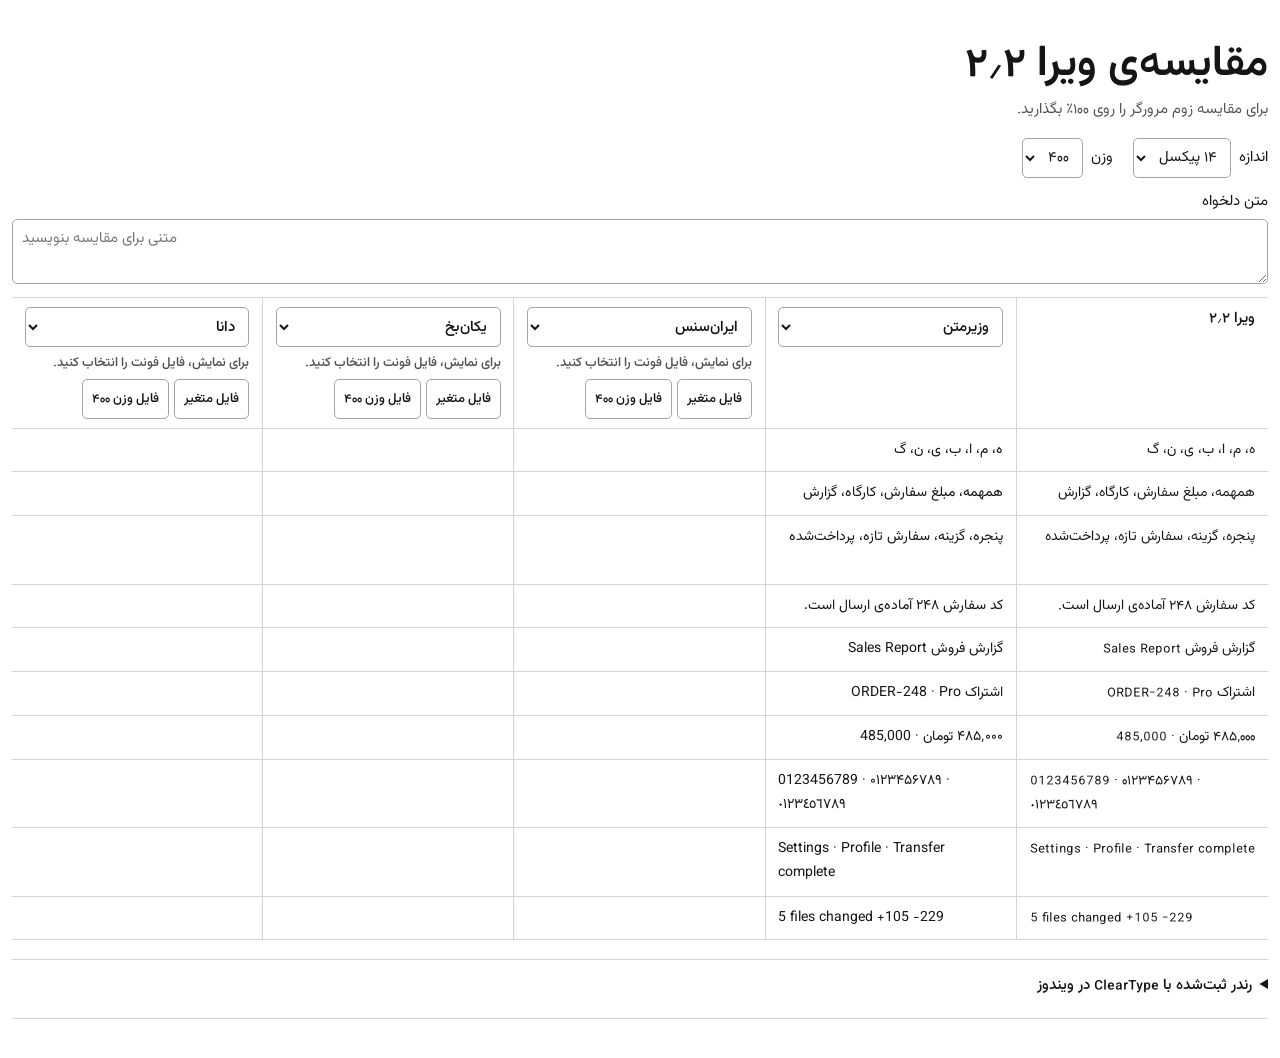
==== Preview.html @ 1c05db17 "Release Vira 2.2.0" ====
<!doctype html>
<html lang="fa" dir="rtl">
<head>
  <meta charset="utf-8">
  <meta name="viewport" content="width=device-width, initial-scale=1">
  <title>مقایسه‌ی ویرا ۲٫۲</title>
  <style>
    @font-face{font-family:ViraCurrent;src:url([data-uri]) format("woff2");font-weight:100 900;ascent-override:89.84375%;descent-override:41.796875%;line-gap-override:0%}
    @font-face{font-family:ViraFaNum;src:url([data-uri]) format("woff2");font-weight:100 900;ascent-override:89.84375%;descent-override:41.796875%;line-gap-override:0%}
    @font-face{font-family:ViraOriginal;src:url([data-uri]) format("woff2");font-weight:100 900;ascent-override:89.84375%;descent-override:41.796875%;line-gap-override:0%}
    @font-face{font-family:VazirmatnComparison;src:url([data-uri]) format("woff2");font-weight:100 900;ascent-override:89.84375%;descent-override:41.796875%;line-gap-override:0%}
    @font-face{font-family:SegoeComparison;src:local("Segoe UI"),local("SegoeUI");font-weight:400;ascent-override:89.84375%;descent-override:41.796875%;line-gap-override:0%}
    @font-face{font-family:SegoeComparison;src:local("Segoe UI Semibold"),local("SegoeUI-Semibold");font-weight:600;ascent-override:89.84375%;descent-override:41.796875%;line-gap-override:0%}
    @font-face{font-family:TahomaComparison;src:local("Tahoma");font-weight:400;ascent-override:89.84375%;descent-override:41.796875%;line-gap-override:0%}
    @font-face{font-family:TahomaComparison;src:local("Tahoma Bold"),local("Tahoma-Bold");font-weight:700;ascent-override:89.84375%;descent-override:41.796875%;line-gap-override:0%}
    @font-face{font-family:ArialComparison;src:local("Arial"),local("ArialMT");font-weight:400;ascent-override:89.84375%;descent-override:41.796875%;line-gap-override:0%}
    @font-face{font-family:ArialComparison;src:local("Arial Bold"),local("Arial-BoldMT");font-weight:700;ascent-override:89.84375%;descent-override:41.796875%;line-gap-override:0%}
    @font-face{font-family:CalibriComparison;src:local("Calibri");font-weight:400;ascent-override:89.84375%;descent-override:41.796875%;line-gap-override:0%}
    @font-face{font-family:CalibriComparison;src:local("Calibri Bold"),local("Calibri-Bold");font-weight:700;ascent-override:89.84375%;descent-override:41.796875%;line-gap-override:0%}
    :root{color-scheme:light;color:#151515;background:#fff;--rule:#d4d4d4;--muted:#525252}
    *{box-sizing:border-box}
    body{margin:0;font:400 15px/1.65 ViraCurrent,system-ui,sans-serif}
    main{--size:14px;--weight:400;--line:calc(var(--size)*1.72);width:min(100% - 24px,1260px);margin:auto;padding:clamp(20px,3vw,40px) 0}
    h1,p{margin:0}h1{font-size:clamp(28px,4vw,43px);line-height:1.25;font-weight:720}
    .intro,.notice{color:var(--muted);margin-block:6px 15px}
    .controls{display:flex;flex-wrap:wrap;gap:8px 20px;margin-block:12px}
    label{display:flex;align-items:center;gap:8px}
    select,textarea,button{font:inherit;color:inherit;border:1px solid #a5a5a5;border-radius:5px;background:#fff}
    select{min-height:40px;padding:4px 9px}
    button{min-height:40px;padding:4px 9px;cursor:pointer}
    button:hover{background:#f4f4f4}
    :focus-visible{outline:2px solid #151515;outline-offset:2px}
    .edit{display:block;margin-block:10px 13px}
    textarea{display:block;width:100%;min-height:57px;padding:7px 9px;margin-top:4px;resize:vertical}
    .comparison{overflow-x:auto}
    #proof{min-width:1000px}
    .row{display:grid;grid-template-columns:repeat(5,minmax(0,1fr));border-block-end:1px solid var(--rule)}
    .row>div{min-width:0;padding:9px clamp(5px,1vw,14px)}
    .row>div+div{border-inline-start:1px solid var(--rule)}
    .header{border-block-start:1px solid var(--rule);font-weight:620}
    .header select{width:100%}
    .header p,.header button{font-size:13px}
    .reference-status{color:var(--muted);overflow-wrap:anywhere;margin-block:5px}
    .file-actions{display:flex;flex-wrap:wrap;gap:5px}
    .current{--font:ViraCurrent}
    .sample{font:var(--sample-weight,var(--weight)) var(--size)/var(--line) var(--font),system-ui,sans-serif;font-synthesis:none;overflow-wrap:anywhere}
    .sample bdi{font:inherit}
    .custom{white-space:pre-wrap}
    .sample[data-unavailable]{visibility:hidden}
    [hidden]{display:none!important}
    details{margin-block:19px 0;border-block:1px solid var(--rule);padding-block:9px}
    summary{cursor:pointer;font-weight:620;min-height:40px;padding-block:5px}
    .capture{direction:ltr;overflow-x:auto;margin-block:7px}
    .capture img{display:block;width:1164px;height:220px}
    @media(max-width:440px){main{width:calc(100% - 14px)}.header>div{font-size:12px}}
  </style>
</head>
<body>
<main id="page">
  <h1>مقایسه‌ی ویرا ۲٫۲</h1>
  <p class="intro">برای مقایسه زوم مرورگر را روی ۱۰۰٪ بگذارید.</p>
  <section class="controls" aria-label="تنظیمات مقایسه">
    <label>اندازه <select id="size"><option value="14" selected>۱۴ پیکسل</option><option value="16">۱۶ پیکسل</option></select></label>
    <label>وزن <select id="weight"><option value="400" selected>۴۰۰</option><option value="600">۶۰۰</option></select></label>
  </section>
  <label class="edit">متن دلخواه
    <textarea id="editor" dir="auto" maxlength="600" placeholder="متنی برای مقایسه بنویسید"></textarea>
  </label>
  <p class="notice" id="scroll-note" hidden>برای دیدن همه‌ی ستون‌ها، جدول را افقی پیمایش کنید.</p>
  <div class="comparison" id="comparison" role="region" aria-label="نمونه‌های مقایسه‌ی فونت" tabindex="0">
    <div id="proof" role="table" aria-label="مقایسه‌ی پنج فونت">
      <div class="row header" role="row">
        <div role="columnheader">ویرا ۲٫۲</div>
      </div>
    </div>
  </div>
  <input id="font-file" type="file" accept=".woff2,.woff,.ttf,.otf" hidden>
  <details>
    <summary>رندر ثبت‌شده با ClearType در ویندوز</summary>
    <p class="notice">تصویر در اندازه‌ی ثبت‌شده نمایش داده می‌شود. در پنجره‌ی باریک می‌توانید تصویر را افقی پیمایش کنید.</p>
    <div class="capture"><img id="capture" width="1164" height="220" alt="رندر آزمایش در ویندوز. از چپ Segoe UI، ویرا ۲٫۰ و ویرا ۲٫۱."></div>
  </details>
</main>
<template id="reference-header">
  <div role="columnheader">
    <select></select>
    <p class="reference-status" role="status" hidden></p>
    <div class="file-actions" hidden>
      <button type="button" class="file-variable">فایل متغیر</button>
      <button type="button" class="file-weight"></button>
    </div>
  </div>
</template>
<template id="examples">
  <p>ه، م، ا، ب، ی، ن، گ</p>
  <p>همهمه، مبلغ سفارش، کارگاه، گزارش</p>
  <p>پنجره، گزینه، سفارش تازه، پرداخت‌شده</p>
  <p>کد سفارش ۲۴۸ آماده‌ی ارسال است.</p>
  <p>گزارش فروش <bdi dir="ltr" lang="en">Sales Report</bdi></p>
  <p>اشتراک <bdi dir="ltr" lang="en">Pro</bdi> · <bdi dir="ltr" lang="en">ORDER-248</bdi></p>
  <p>۴۸۵٬۰۰۰ تومان · <bdi dir="ltr" lang="en">485,000</bdi></p>
  <p dir="ltr">0123456789 · ۰۱۲۳۴۵۶۷۸۹ · ٠١٢٣٤٥٦٧٨٩</p>
  <p dir="ltr" lang="en">Settings · Profile · Transfer complete</p>
  <p dir="ltr" lang="en">5 files changed +105 -229</p>
</template>
<script>
  const captures = {
    "14-400":"iVBORw0KGgoAAAANSUhEUgAABIwAAADcCAIAAACd9a0cAAAAAXNSR0IArs4c6QAAAARnQU1BAACxjwv8YQUAAAAJcEhZcwAADsMAAA7DAcdvqGQAAD4HSURBVHhe7Z3rmas4DEBveVNQykkvaSWd7H5gsPU0JiEZMjnnxy4IWZaNpCAyM/fffwAAAAAAAHAa/lkBAAAAAAAA/B40aQAAAAAAACeCJg0AAAAAAOBE0KQBAAAAAACcCJo0AAAAAACAE0GTBgAAAAAAcCLGm7Tb5V/j53q3119FmfdyW8/v15/VAXvJMSukvvrhxbZfYCb3dGZcNjBy13sCAJ4lE2WqlOSZci64uAdR4eIMnjiwFFB5AD6XoNy8txb1U1uyWRyoRQAnZaxJa+k5mKUHYlN3vEkrmtnldU31ul3keiGTB2QzipIbXHWeAECMe/hpz0X+2h5kjmZWDigFUb5nZjN5QDYdlQfgRbh6885atJHakqw4RBUgqzmZPCCbru+w8wQAJoaatCV/amd2v14+oEmbFbNustUcXYV8gc3kAemMk6M/12vorvcEADJMEor0fI7bZdPkEaUgyPfMbCYPSKej8gC8il+sRf3UVqTFIagAWc3J5AHpdD2HvScAMDPUpK3vQHzmiZcjNblqvl2uOp2zNymREXu1XRDlwl5SzBe9xzOljlwuk6VluKqGog5l8oDejBORu4EnAJATZGRwsh7flkeG9hSwmWnKZiZ/[base64]/A7tUjpWguFoeJALQI4NWNNmq4rLQ+1fEmvNZ3tDz9KZZnKoRGNUmlj43yfpVYY4YtCWG47cnk5vKKI3Z3wngBAhzUlZdLkD0ZSP0xD/[base64]/yzDcZYA4JuZ/yXeI/4h3sMMAcA3clgJOcwQ/DI0afAm5qJxSGN1nCUA+F6Wf9VzriX3+xMF5TFD45oA8Kd5rIQEPGZoXBPeDE0avIH6Vufp778etrRXHwA+hvnJJH9vfLu4tzpTJZkHzCVl91ufZnHLUDJ3oDnIxkuq6o8UXdOtGSLY3mBZADAnSyc1gsTZKiEb/HYtyutuUIue5utqEU3a+1giSb7o0FejcC7aVvl85Nm4lqxSDGKdDsLwkKXAka7+IbyrSASLAzicWoyWYmVLUPwYsvGB/Vru14tzqBEk6PJw8mhl0A9GPUPjmsPcLh0DvkgEjzV7uV2sgWBLAQ7nA2tRnyBxniwM4xVmXPMYXlKLPMGW/iFo0t7IFEo/P3GAho3EGuI+1N9L0kBKMhfL48ScmY+lUTU8aMk4sqm/yWRwy4AtEgMbtklkI9tlgGOZI/qWhFtYrNrnvrvwaspz2rXz8V8TtD4jJGsYplrcNDSuOcJs5HKd/ptUpTcVCVvznuJ1Pj/9JSL8NtSiDcYrzLjmCNSifTxYi2jS3kjn7t+vPz+Xy4+ONPH28tAofAX52p58dSIMD1naq38I77o9+S6fCH6w9A/Qfcgpb5vMtWnEdOPX/58KkaDily/Gn1S8pkp5f1kwrnkMrkgsX0E8NukaCCt1KUfVvMW79DlPs2stwvch43BK/m4tEowXBq85XmHGNY+BWrTyRC2iSXsnNQYK7e6WWJ46NXH/1E+YmGvvY6lzW+VOZqPUnZfcG2hw66yGBy3t1e8zGbnc1v+lHFUktnA172le4fkhOw+/y/[base64]/W3SUqOJCoSqbIkUtIyVwOEuhs9CYbaozksJiV7P9d40RtWnHDvGALlVWe59My+w2/iYsvJhYZTNmElPvAnzWv31CRvPbehWtSrqF6OPEw+Mhe85Ult/UMk8mo7jsaYafzcoWZF/O0TvxFzRq2iyHiw/kXcbpISr/MHJgxzBZ2+ypBXlbKaU+5wuJBVYD7u5C7Lu+7U7SNeoCzsba8Pzk0QREYuNJyyuevUoo5mhVrUdlnedaf+hlpEk/ZOgiiZiO69y99k7CR+zTdpYkJxGKa+PdFhXtmMyyi3w3VrSx1HFjZndoSFQ9pWJuVJlofhJobeCqmshl7dn7bt6603dGU5C+atdmUNipWl5z/Xu3EfPoc4MpOwXw/[base64]/fRq5mZBqUY5OsBmd3tbwaEp/fZvH6l2XkZZEsG5oLYspo86Xfyy8JK0MyIcu2qV/[base64]/oJps+FOl0Hx3bAbLUpJm2IuNmLX7b1Qi8yUlyv1og8r+CZcYj1MlCpBnEuiIbHweJ6aJlxX32I45GleY/VBqjP9nQAIoRY9QriuvsVwyNO8xuqDvLMW0aS9kyjM3E1W3dj8sFsOVq3ut1+7UM/1zo9JsiJeCkgl/XWLWprqAlbs2o0LcpRQjUwZS6oVGNCfkG2G9V4bKf8SiLOjar7YrIzp31hYDhOLM7qtMXaFDXs6DWra1qzZaHOhWmgG7HsgS19ZLDCaFL4DX1SewL/38RLJFNlu9lB4PM9O48d7iaK/FQ8z8lw7onMQZZW8+IH9UIsexI/3EkV/Kx7mjXVmhPfVIpq0T+O4Hk3ja9h2UnQi1Lc9r6TjyBDe2wGL2/vzCN6VX6Y6dDrP4Mvwb0LieFxfPKirofB4jppmtdOI69H9Vt7TxFefZeB5S77sej1LCLxmtQCjUIs81KKXQJMGBfcI/lyb4nu+V9JxZAzn7rbFgf15iO2ZVzZeaB1F25tx1wBexmbmhb9tGgqP5+hpNnPuVW/tFtSTyHTy0tmGuF1/3QWAGWqRhFr0CmjSYEE/8g80AK6ta3QuvYAjZtOvacZe2mzsz6Oco/oI1t04Yp8B4NMQXxtcrvrfhwIAeBvfV4to0qAhv8LP24Sq5VXqpbc8y3cceQD1nX7qf9NKVQ7A/HzBIet7htWfX3cEAAAA4CugSQMAAAAAADgRNGkAAAAAAAAngiYNAAAAAADgRNCkAQAAAAAAnAiaNAAAAAAAgBNBkwYAAAAAAHAiaNIAAAAAAABOBE0aAAAAAADAiaBJAwAAAAAAOBE0aQAAAI379eff5RYeAAC8DV+CqEVfBU0a/Day5GTHAADvwj8PUY3ewO3y7x+7DCDwJYha9AbOU4to0uC3yRozShEAPEtYR+7XqxVJ/PNQaOUxJlP/fq53KzcMqjlul0dGjXC7vsZuY+O2AHw0YRXZCHpfgkIrjzFYZAbVHJ9ci04DTRq8mNtlI02zxuzAUjTb2nBjYlDtLWzu2yGcacUAxzK/DZ1QIT4/cQRygX8eOrIavYq2sBFPF+1sCwx1K8eMA4CEWtSBWtSBJg0Ox7w+mVOqk36y5GTHZ+cVb4y29g0AUubP/VI/xPuOVTr9/+d6nT/tgyLjn4e61WhK1SRT6wOFHHy/W91n1Nql4sP9+qMuh4Mm4XQ+oryansdc5+epZLVPU+6Ltt3d+j2sawZ4K9QiecUNohZ1oUmDI1nTqsV2TbQ0JmXcZ8cBO6L8pfgld5jr8pDb2/sGABnytUn78L9ff6p0eVwKH2r881BYje4zUmC0apEyF26XI9WsRH0JHw+qluWOJMrCi2Un5zKmHRjFvs6yS7HnwRCFvmhGB6e5JYDXQC2qJ9EgalEfmjQ4irmtmMJQxOqadkvLEUaljN7seAdx0+SS6yk1ddUsuV1ww0qF0aUoVh7Zt1H8F5ud02187e6Y220d4BD0p/kaheKwhWYQpDXI/UGk1ahPFsv1atg9gLSzx9T0zPqJr/mQ2G6H8tkrUW722rTOAetthlMygsCw2lOLudivP25ygNdDLXJyapGbPIUmDY5BBHQLvyacX6jEES5TITsepub5ZsI8o1YIl7ycBcNqqdHvpCLloX3zTMP8N29+TZ3TJs0mNLelby62DvB6pqxZXnFMP0okUku9E5kFNthrkPuDQEkyzVos62ycvVE+yPkfULN51RY2/xTQfNkNWo+XWjRdr3ZSZbGV8qp1QPnkfzpqRs9h17icW8NOqbL6tdozinbcaB0FOBZqkR9ELXI3LIYmDY5BVAmRIWsorl/yBwktR6bHHcwQmRViKp21D6k5Z+Il22Hr8UMvjDb2TcvyL+qkoH9aiFa7Yq71zYXWAd7M8oFcP94v9ZM+/sStQe4PAiVJe4YohsUzRfkNinJ8ExceU7MTK6pebnu9LLamq/xzuchTP7/OdbkPkuWdU2Nd489PMR/cjYnE3lIk5bnUNKeB1wDvhVpUBlGLrN0EmjQ4ClV8agSucVkEroMw9SU7bngLLSHnudYh00nVnH2TVx5Qc47HS7bDhHOzVC0gUx7ZN+fSOl5fUGsKT/0mz6YC8YTyMjK3bR3gDxBGt8vKc7K6Ga7hMcKVH2gfABLCPAsz8nxQi/rQpMHxqN5l7jTai5B+7mTHDd+uiNcT6tXI+geTCvKF1aDa8oeXCt5vhVhyx7qnr7y1b1YoGkFpRb2rs6fWxorYVs3lpi49Zh3g45nSTAe4l5yVxdPOzzXvJnizU/djKVbtzwiUnxEIatgm2Rgj758C/Cl85fGSs/LmWvRp0KTBZ+HfkRyZ26+jtpxx7/kIrur4vQGA16HfhnzWW4nV92OK0UzwYmexXr5/n95BlQ2aJy/voHbu2DwyGGPk/VOAvwa1SPF3ahFNGnwWrsf5lFek6qcyjypGujBbq9NV8XdHzOkwbssFxlj/FOBvcmBKv5X79foCtz+lJAP8PahFkj9Qi2jS4MNYWo3w7NTIXukjqygAAAAAvAeaNPg85DfZH9Khzazfe32SzwAAAADwdmjSAAAAAAAATgRNGgAAAAAAwImgSQMAAAAAADgRNGkAAAAAAAAngiYNAAAAAADgRNCkAQAAAAAAnAiaNAAAAAAAgBNBkwbwZdwu/ENtAPDbTP/gJbUIAH6b89YimjSA72H+57TPWYoA4DuYy9C/f/8ut//+u9+pRgDwO5y/FtGkAXwHczWaShHfpMHn8/ybz9vVDp9SZMqQd3G7PLmEjZcuwXru1+sbFxhRFz3dweXpCOCDeb4WeYLcfSnH1KLc43evZ4iPqEU0afBefidXXz7ryyd4jvVTpLw2OrGjAIPcLk/FcdTfvDuL24NRSdDr/oe97i749cwPI50Rb2B5Htq9UoA/yh+pRV38eqhFY9CkQcIUvy/IIJ+r7+C5WQe2wk4wnZ8m8cuD3FyQTuMTwCY2qypbzxH368/P5XbLhmeo+e7XS2j7SeSjiXh7fb/d5je6t3F/50e7yzV4wFtJ9+8o5Ov36Emz0i6+rwyd4CEQ/gxpLm3UoiXy0+sZv1iLHoBa1OeZWkSTBo+zNC+70vvluRoiZ33E603evaxpvh3uP1Mj9rDTLYCJ+WMzis8H46k8MtxKqxaNXt6gWtMyi++3y/zLCoFXO4hW1n7z4dga5HFVaVn3c2uaKQvbYUz+vsfww1G0fYrVjY4KwA7SkHuwFm3yq7Wo8U21SHL+WkST9hVMTythGN4ucUiVjD2gLDkTNlfnyA592INboJnXzjrOYsitw/D4BMPsq6LS4eE6VHCbCfBK5shOvvYaiPo11AdUJ8pn6c/1vjwliPLjs7j7dmOrKPRXFixu22CO993Kal5vJ/jyIitjulxNiQnM7913rTQbOdvbN9+dckeDGhc4ZFUAJL2QGwgfatGE993KqEV2v3No0r6CJXJ8eEXZ9FqCGQPRXtIFLhwwRSFLLTPB4k+o+gBrCX/CXv04sBc8W5sJcCD14zN+LNAZJ/KsHZYP+m6Oy3Ez7dKSXNMkkQkps9kf6c9aRRivTAyy9sJHCeuvnrWZqEdNpDTF45B6MhJOKGPWjzrKzC9WYEfJ9bm1Jvd7fPvsxkxXdOGyT4Dx/QJYiENOXhZCWVOoRbZ8lCNqkZAM3K8ImrQvYAmHKOnGQsXHdIIsP/UraN0ahBOGrjW25u8tsGBn3bKo6ZWyBVuC5pNMWbGlNNdtb80M27JSmGxtqY1tZnRrJx5yC76Y/oenLQ6mwpTDcjT9149eyC6usVyu2TIxYxyU1yP99pc8spW1UW69gcFAJHckMlaP9NjmvHrnLJwITFTar8XIxw1dJuwodW6fmqx7haHti+7k8nzbvT/2HECShZxUaAFELTI7EhmjFi3YCex5Dk3a3ydJkwUTZi0ChbaOdx/glXCGIl6rT6yipNNJnl+eeIH5ybbFCTEk3op0gnZsph3YXEuqaIYFVtw2zgSKinwzw2HTBdmsbbsFINER7mqD/rwrZ3NIlcibxNVCuWot+CCVMic0w+s7knrWBkRZIfSzlen6YOc3BgOXpBvBLsis0zs6K18ubg2rx7Pv8yWft7PeKqubV/5WwCIuUjHOPTVpo04wvn1yS9YImVfmJrDrtxMCVLKQW1gjrcjL2RxPQRba2FtZU8emfSg0w0VyuPSJYnswmZqGnT+oAW5FzY1gF+bLixW9oyWLqUUD0KT9eUR8hX2/7rm2+4gwUxeSa0sezTYSFeWFDWCfpvKb7WyBciY7a2DRsbkV6QQtj/[base64]/enjcIGyQ9BXAou+gW1OZFuRT1ASdH61o9exYXEZLD1RmV01ha311O9qdKeCtml0M7Wt1a+f6S/oKeGWWwCfyTHxHKRgTjhl30I45Nc5zKv+4gG+gmPyaVcyhVP2LYRDfp3DvOov/iBo0r6A9pi/Bqbq/y83eTp/Az1T/m2P5dA+1rcBCm0rej8h8kOq6hlUY+KuLteb0C9wFUc6ocUg3YR7yVb0JggZ2lyzOHMhsDWzPWAhvCNDm5kY2u0WwEeyvqgor1h2/8tHhSld9gzz+l6icK9T3k6pi/q111FehYuP3j4K2v3qqgF8DNSixznKq43FhzxQi2jS4IRM0T8awjn+y7EOYZO24cOuCX6BY7axcKQtgI9i/XeKaraXv+Rl/6ryBuvbjL1p5N+PxFXHeflLzP7WB8fDvMq3b36d5sWCh+4XwPk4Jp/yZOpDLZrJt2+7Fu2GJg1OSOuYlpcVD7UI212WwM0w0IHtmuBVLDsUvR3yjefjeFsb75GeuXMAp0L/BHJ9IZoGf4j6O2YPsFlunJen4Civntq+R+4XwAlx+fRIbD+VTNSip7Zv7/2iSYPTccxz/V4ruufY6EAm9k7wbo7070hbAAAAALABTRqchvmb4uBL5OhLopxqZaPHCqhDu6OfmOAtZNv4CE/a2nfnAAAAAKBAkwYAAAAAAHAiaNIAAAAAAABOBE0aAAAAAADAiaBJAwAAAAAAOBE0aQAAAAAAACeCJg0AAAAAAOBE0KQBAAAAAACcCJo0gKMo/6rY/A+D3e+n/DfUAOBLqOWIf4oeAH4RatHj0KQBHMTtNrdn158T/0vXAPAF3C5LCaoHMMPrM4C3Qi1KGKtFNGkA8DpuF8oynJaRF7vTW+Ci8/BDxsMD+2x6v6nweuaXVvniAw/v1+srXObtGZyaIBUc1KJnmEtA7sP7PNxVi2jS4NUMhf79+rNE7JM15MnhXUZshzrly/7GrLFoLtfUoFaKjyd08CWUSvSqdQA8z0hx+mMPRrq4LBpV2EqVq0iPruB2sS4IvIezB50RO1mehw61CXA8PhU81KLnalEX7+EpahFNGrwaH/oBf7tJm6R+CybVnx8vf7y7mQYGsyusg69pCOfqtuUKwPNMpeNyu41UGc9IcTrNg9H9etFGNr2PFaQ3tfDOwmwXH61I87jLtfNlWuzhc0ibj3oOsJs52H6u18e6iJFUoBY9nNEfW4to0mCLpS48nNtDof/Hm7RwD0LhsheXy7ofRxM7eCQHv34C6FA+e2+lVdsd11kOSt71YGR+Q8G957jfLvOL2ObvpvexQnlYqBSFVejVF/9/IlNP4zxcXp8/NdVkVOzcgw9HAO/EpUIAtej7ahFNGrwaF/oR727SSvpJTf9ll/tafcR2ouOttxqgC9SyX21DRmnNdDBVI3HwSdr6XD0HOJwno7gmyUhx2vVgZD6TFzYGikKwOlMcC8bJVyDe+2qpiL3CqlXe98uLy8NPo808Z3diaweRBS2rVW+7/PXrnNu4+eEo1wd4FBdr+6AWUYu60KTBq4nSwfHGJi1OkeXVkBmrrW3bTnXCRA+FpQqlhkZJd93YXSppqLoDV9/8XgIcRRrdE+aiCPh2uL5U6BpaSB+MxOB22JJaXPbJfL/dbsvb6knPXq2i4PNfzaUuuuc9q9D0fHKGwokNY5PGjBRIVbXrdVV+k+TeycONWxgTrCbYSoBnydPCX+wGctfQArWoa2zS+HO1iCYNdpMnSEPE5Yi6yIMgoh0dk9FwlUJBGarD/DUlcbanq6bHcTqF0ONQWJ3tJ35MUnAkysHlJFWW9JX81akORVsB8Cw+UQXmYvapOh/5sJ3jVol2Pxh5oa8K3UyVouByHauvyWeJ5UowWFwdEGZLSzQqchOjbUiW0Gre/Sp+W7d7CxPcbdwcAfAAUwSnYWUudgN5I42MgFq0oVH59FpEkwYxnRbB5EGY4iIGg7TxpE1aaNNlUxsRBL/5wmoabL48ilJ3JUzKGfl9eKYjdP0mREKx751boAg9lLbTDWrH2u2BTXdEXwsmmwHwLNPnnvvkE9m9xt1yPivOY+YLNTB9UHtJ+4iVib66MJ+XWSYlObxTVoRAG7WX/dV52pad66FcaDXgF1N1nTgUGtfdOibCge0VTbg3qvKI0bPy5aLe78iVBbcwpNwbV+S9nwDPQi1aj5dDudBqwC+m6jpxKDSuu3VMhAM/vBbRpEFIGOwL5ppOYhf4Vn29rEXPNGlqSJAvgUjkrdHoeGYMSU2V524y73EqtGXIjQnY3qJsgyalcqJbrG2LAZG3kQzgIcoHZIun5QPTMofr+sFYBqxnP9e7+cT0Qe0TWH50lzmX35dYvntf7K2HUYlwRm2eV/REVaLWKh0uTwqzP5PBZqoOCxIwFEfCeVrp+SwwWtFAuSaxTbLyyIpUtzSmewsFelIXIOa+AjwKtcjo1LHUImGp6rkA2VGLaNJAMEXSEj2yGhimSy3GRKq0CzJXgrzxIvXT0zKAtc02kc3W1ZwrQc5iIGwGvK4waL/DlxdWB4L5jUZPaEaHPY4TtruWbZG5HWKKUjvm39wV0pFNt6gNWdgYAnA6fMx6ySCdgT71JzoDTky4lv5SwiEAIPFJ5CWDdAbGydgZcGLCtfSXEg45EzRpIGiP+xPypYpi/ks/4nT6Rnhm+TM95XA1EyWBazTM11KC6a/RL4flH7koh9noKCH1spYZtFadcxaX1iWYyrweaafSeTd/sgle6Aa7fQoGKW+TLVJ20vvaGNl0Z8qERRHZEQDnxryecsVjlP5AX4I2BpwY77iXKMwWA0AEtWgv3nEvUZy/FtGkwW9gEufZRAl6GYNqu7aUT03YpHWK0Mz2BgFAwbxr2Eoux1ps+imnS9LAgBPj1xJv2vrPK8VXAUBDLdqLX0u8aR9Ti2jS4JcwX8LYy3sY6FL+ECNftxm+a4MAfhX118C+is1SdLtQiADeBrUo5VNqEU0afDyua/nj6O8dB76F/LYNAgAAAPhwaNLgU2lfa2/0KH8P9Y1+uvov3iAAAACAj4YmDQAAAAAA4ETQpAEAAAAAAJwImjQAAAAAAIATQZMGAAAAAABwImjSAAAAAAAATgRNGgAAAAAAwImgSQMAAAAAADgRNGkAAAAAAAAngiYNAAAAAADgRNCkAcBf5X79+Xe5WenXcruwGwC/AsmnYDsARhhv0qbHnZWf691eXrlffzpXN7hd6hT9WX4FuQP/9hSYJ8qR2JHQxHRdXWgDHti+UWvqPoXztL3Sl/fKARw7ysSzTZqeKknCg9jpqy5HYyOfqERmL7yZ2R95M5SDXr/PuDV9i/w82cC9cgDPjlr0VPK5qV4bm9Qiwbg1ahEcz2CTNgVfi9L79ZrGy7NNWh08x+cL43KfozZP7XmXh8vR/XqR2+HmKzncbEulnWV2j7XNrRP3UfV9e+UADh0hYV409meBRlYke3Y0u3w1yoNp83AlMknvN2K+Dz+yLkgdr99nj7WNNWUD9x4DOHbVoo1A3cSFfWeuZ6EWVfZY21hTNnDvMXwVY03ajpTdfIDv4SL+cVOb7HE0rL6hMGQjdQfxVibJRUqVyp4FToxbu19/uuuxA9ezvXIATx4g8j3moqGVp7OFlhpilDera5CwFpiaUuTHSY2ySamif7kJL4aS1m1CEyiz66XF9M/GbrixjftduGVrS5ldSx9/wthlzbpicFbapuySA3hcGlaCWqSDKcg+apGc041tUIvgixhr0ua0DcIvqCkysETmictWJMibND+uTNQ8iOtfE8/6t/nKz/XqS2gHV4WaeHFQGV8li/15NumGmdiPDXEFoGyPTl2xZU6/[base64]/OpVIudHXHB6VSjJnPrk0/[base64]/4AXFk3gu1zKcCVJzWeW1s70g9HGEiLkLlSBwe28z/GMJ60F7mcPOnvlAFuI5IhqkQgmF+c6YVvcS6hFGrkLVWDYUz0MT1oL3M9qy145fBc7m7SJOXhbDlaqaA4s/dpnokV40zaobqGqxKbss/ySFK5irLEd6GvFVerLY5Bvq3jRdemkbKwujC3E4F/WKB9l6ppezrsdre5xa5nYVJPNZiyTA3hswEXPQE0otW1aTsjr1vKEHCMSIjKlxwsNpSyU7Hz2vIvxIDerFMUebS/BE45pqMztl8QBxqzZ5blZzB18+BjAYtOlxktYi0KhgFqk2HAhHNMYqx6jjFmzy3OzmDv48DF8FQ80aXP2/Fzvy/+KrGbcGsEbj9ruu6FVKi0akxorXca61N7XpMWopUZCbcz4UE/jKWNpIcrMyZxjtj/WVmmetRaItagtb68cIGJ+11FLQ32FUfOxhHSRqthqA2eVetRUXeTpBGxnmSmRO21cs6zkLnWibM8xLqRmzb5s7oZyqVFGuyphVKT/8wQrOxa2MGpNXVh8kvdSOS583isHcOypReplZJZ9RVXGb4VatFJGS5ziaPUYY9QatQiOZ6xJE38KvgXdRkclY3Ol/RJbnIGuDLV0taZK/MYO6OxfdOzDf+xBhp7NnQdJrFwTvkULcbLCiIuu8qt6sDXaMmRN/AsMWly9FfdR3dK9coCE5eNQB3j5TFteINXSoXSqipCFtuolqavMWVPlYjHmbFlla6wgasUQxapfoTUx23V/GMh7FY39RP7KOuATCOuHr0U2+Vz2TYS26iVq0efxV9YBv8VYk7aWjsKaR0tWzplZ/3a7bDnUqOmyGBHGrX1Cb22CM1UmKn8UccKWLyf2vVCnHoaEm1BIjc/[base64]/+/Lvc/DEAwDu5XVr5kccAAI8z2qTdLv9+rvf58H79KYf1QF5dCJ+Y+mr9q1XQ0PYHhk/cLsKCHfGLtKVFPt0uRiqWIZcoN8gtfWIaJy+o7dBzCFvLCL138oq8pq1kcoAH0bUobtJcNXCCWNoEnUu2EImM6o5qIkWYqAcR1sAeamVq5OJ2XoiUfiZfmKdRpvSuRDWqqZvtl9cy/6Xc3hCAxyihWcIsa9J8w+YlobBKOpdsxOtP5M6oJlLY60dCLQqGUItgi89p0mwq2fON4SvuUctpHEfboC2EV1MZkD4tGa0M3a8XuQaxoFi+UmzpcuGU1gtbW2OeleWxuKXpugAewwTeGlQq3V01cIJY2gSdS6awyMjujEpEgcKBhDWwg/TGlMrJjK0X6lzfl1C+MNeLH20qeILsyhvmiTjyP40TgCf4/SYtr0W9UVJELaIWwZn5lCZtTiV91Qi7wxtvrkpj1lXy2yT+ud67hpLKEYyZNC9Ke6l3ju19UZtr/Q/DIrwdAHsZ+cBzAewEsbQJ8ksukIUgH5WJTJEzL1inZPpxUqNskq/oX27TRMHAHrpo+Mpii8r9Lk98xZmxW1BWbLSTwYlY4FyuZ+JYubBtE2CIX2/SOrWoM0qJqEXUIjgzH9KkheaKOIz9etUN0mryTFSaVqh+rvdWXoSxsCzN+rf5ys/1Kr4yd15oTAHyiesljeSa344i0XMlTZofbDEaUXj0lAAeRgdbDWeV7vbHeCaC4Ouo5ZdcHIuZ81ENNb69+g5roV1gtnApl/OFNXBGfstdcU8ZZmxSbGa89jK/nmb1yJhSG6e3J5JX3KxiRFNXk+V7ArCLwSbN4+Ovo9a/lNWizqgGtWjSoxbBiTmsSQtwwddX6111tWihlZXucD2iWhKj5wQWx/PhLAzqj1SWVmwV6JURyTNNmtmZ4nKw8FVPzyU3rYnnDbjWNtRPHZWWasqYl9sXmALYyWCTpmPNCWJpE+SX3BUxs7vmBDrpdH5U91UJ8lKTgOLMZqY93+DhB6Nonkn2c7non5uuNlNTcs9mE6tWMIcX1ec9/eA3Kc6aZfOzmQH2UKKpRGCnSTNR6yWhsEr6l7Ja1BmlRNSi3JTcYGoR/A6HNWkm1HzEbqr1rvprBd2kpcMFnbbEZa/N3WUKa7eeW317XqXGU1OA/DAvKcgmyKDrgnr2DEfUyrEey/tihjh35JL08oqpUouu7g4B7EfXohqbKi1dNXCCWKoSJbnkroiZ3TUnkCKbN4q1pLRFtROTgdpiWJvGeOzByFc0RRvk1hg/ouj9bC642SOB0Lf+L5Us+fEBgL38hSaNWrQSjaMWwW/zIU1aaE5nZG+4QD2FybmDhLV5txh0M60JGOgHee/LiElgP8xListOKKluqgltsWiku21nt+dqJ/3wDTHAPnQtqjGl4ivK0SBbnFSVh8FL3SLmBFrUfcvUWZRSFko2yez5FsY365BL/VgtdU/gnsHamThRWrZ22fOu0YofBfAYv96k2RgXudYbJUXUol7ZoBbBb/MhTdp86IJcCbvDG3FVihLeS5exzu6aalbfnmdog8EoJ/KL9aw6k3WH2xflhTZvZnfOiH1cFQL7sRRgL7oW1aBSAeYSxAliaRN0LpWIrzkff2WdCaxIzSiNtqNyqN/KtNqn5C7Lgvm7qGrh8tXmvq8tyxB9IfLAmlLvycTEUi4HtN1SKDPxBH4QwEP8fpMmE0HXov6oJqIWOVPUIjgRn9Kk2QrkzzeGr7iq1AqQS19X9BZzrW4t8kXH5nroQIjwyq/DGc7sir/AP3vr7BR5G3q/[base64]/E5ebFt+vP052ShL/z8PH7CTA75Lk8u3iROck8f88fMxOwqsZb9KmD7CVn+vdXh5jSo23hd6Sh0/4vGbyZXX7fv15xE5B+1N4yWacvgA9tY3w7exJbPPcrU+ns/7wA3HpvzM/levS86daC1nWH/VsjKfcfA/bLm5rwFdBLVKeP9VaUIsE2zv5AYuAIxhs0qakbhXkfr3msWEewH/xefx2aT7P+b8zooM0OWQ1hxjJCdw+Gxs7sHEZvhr9omfr2ab7YPRWZDnyp9ukA45ZU2r+KF4+wfNs7+S2BnwR1CJ/4YAlpeaP4uUTPM/2Tv5i/MA7GWvS9oTDOZu0fWuYiTyPZLs5xEjKa60fw4aPG5fhq8kTeX4TUyjx014Yz+fmVJuagu5yWQ3U+Gs2f37kI5h4Fx074zAPBuvc07w/8xyLHbGKZtq6bjw3T4pKdRD33OIck6/fm6/RpvnNsf6HfroZK4FyslHCSNG+upm9jrTY2Um7CKcAXwa1yHiuWwu3CYNQizZ30i7CKcCfYaxJm0MiuvciNOaIMrnjUqk+fs8HtzpaJkKzebm1SLUzDaBTffKl+VCmXi4HGaY9124vJh/wqCCNRP74spJvl3Ei2nB1HkynCSaP9se6pCaXW/RzvTeTajnJNrolBDrw1SwhYkJhCpJV1FJfSt2pPJuO16Cs8kxBlBYzwXI1yC3/zmg+lWY7M5rxVi06do86iWMFp20ck9frcbhpyeak/ofWJEa5f2usciS3x1s6YTjFCvBdUIvsYqsD8SasxI4VnLZx7Btq0fZOCmmsAH+DwSathIF5rp9FLkqiFqSeym6nGavBrm3Ocp8Ft9sauxvIaBXhr6Y2MxpXRFJVt4X/bu1j+B1S+3q7yPXXTY22K9oW7bZ30k4nEauvP9Oa7Y+0Mx8ntUNaXO/Bxja6mAl04NtZHo/C0FCxJCNGn8qz6Fhrmw/[base64]/+HaJ/bPj08ef/Io8TiYZwI30jnlXIjcimRrkTlayrVQvZtaTbDuy6bNjaSh1tyI0YgX4ImzAUovCKrEbN9I75meJNiKSqUHuZCXbyrfVonCNCjEyVoC/[base64]/80miPOhIt4kDKnMtCy42bSP2JFHqTk5cjZiFahx6fergI3fAvnnjPb7NZLqRvB5rgJnJ9+RkGxaC5bCx2X/[base64]/ZL9BsKODvcP/ho7rf6D+/[base64]/2DQU4BB2DPh3Vg8p0sobpi55gXmR2m73FaNk4k7WtDpnd3NrnEDVIjMnkcvY95UQ7N+wewJFs5Uhai/bm7iDUIkFWczI5tQjOx2iTNtQbBWk6NG4PhxvcS7DITZbc147fLrJeq0K+f4X362UdIz8IUvk0Yzj7JsLtsq7xoQCHsJWDMkYVL3qCeZHZbfKNCKrI/fozKbsrcrf0zuXmU5R1Ya0jr3Ps20bnql0vwOvZypE0MLcGPsi+JDqQfD2u4lCLAIbZ0aRthqzLuET2FIcb3EuvWITXlubIOq50TXnwRnYRuqHkuozsKkjUI/hlbCpp2lvNopR/9C7vTvT7E/FSNM6JYNSc4j/ua3H5fnWxNbl+uTjNZnMy05wJ5rLKsZOdPbJX9LmsHVZzhPs9Np3JVQHZNWFawzY2Td7XacJ631QlC4wk9w6+mX7I9mqR/pQO4o1aRC2y+uIuR/cO/[base64]/DTC0adEOZ/L+vYPvZjNH0lpknzpcvFGLqEU9I5EC/EFGmzTdg9mrBd1o1GBqUbWOXKNKhd/NW23RPulea9zX8JQKt4uIZJEkkbJ0pixN6BsnU+WArBJMDDdpI1vdQxWMTK63VuzSJqbeR1sab529L2r+PEjSmwiQRHv6YCSOpTgJtgA1KpRajTWdW4RbTT2i+R566JS9NzP28adhr+QPRpJgn/vPTXYfMvm845OgmHN2UtT0blPViZ5TnIXamVhK7SoAohzp1CKRaXm8BQYrcQz2opRa1JfPOz4JqEVwHkabtEYNZEevSTOBVNJvEuaJEMeeTmOb5IWa3Imytbzqp05GyhKdozPOreEmTQmTrU7Jmhgvn40vrl591SsKXqrW2iwObZ0sMcryUnVDI9lNBPCBV0gfjMRxi/8wmCeCQAunS6YomTIfp69RlwAXNvWDkfPQKXtvZvI8sVfGHozihWdM2tH0mXwpT7t+iEBv1Go12zQ568azZ2JEKe/bDvgKwqBIa5Fp0ny8qUtB1oTTJVFKLbLiVE4tgnOxv0nLg0KEn+yH5gPfxrRCUSNPE7wvcWksz1Q01wCPlK3ltRiETmbKEb1rPjmlqq1WTRxZFI6KUZM0MpLJK/EsSRFr+yEbv6Gtq4u2q10cCI1kNxG+FRVWLsacMPs8i0Zmug2VtyKe/TCp2X0wShcUeeiUvYszeZ64K9Jidhz7kpDpZvKVfDURxtV1aDhJFhDqHm/tfHjv4KvZzpEs9FS0RyO3w41atE2mm8lX8tVEGFfXoeEkWUBQiyDmXU2ay0aN/6InmyZ5ZJ+UZZqUgYmyma1OFDpp3Ii9WuhltjGu7YQzO60eYSp35ILxSSbiehQuwBnOmrTFphUXkpsI34vq5oPQzT4HdUTOVtZ4FEdlqKoogvrKow2Kp6gGZkVh1WnGqomHVjlYfh+fQcVQsJ1b+xygbIlxmXyiTjM2xYKubO2sv2nt/q3iRUXJQyPxvYPvZitH0lpkW6ww3qhFK1v7HKBsiXGZfIJaBGdjsElbfyNMR5tBZJxsnvI6036NLIwzNZP4nTRhRvZdqpzUdIiUdRK0HAidTJUDdjRpymXp/dBWW8L968gF4Zo7uHrUqoYzoxfQRs7y+H6FRsKbCJCQPhi5fJgj0cTc8jndyZui0RSyKar1KrRXq42qat+qRB4WB4pyx82/jdmoeDfr5VhYBtnbKS5K/fTeAaSktcjlro23CWrRR0Atgtcx3KS1dw8m3BrdJq0VnMIUVdJqHGVCYzGTPbILzemf0i7mMmWtrv66o3NSC7XyHoLuojkhLA5ttUUOKtQNCOXBxo5iC3frYcOtCyea96L9wUZpzxvJbyLAn0C8mLHpBa+E5xsABbXol6AWQcxgk/an4bn/3bDjAJX7rf6LN7vfmcAz8GAEIKEW/RbUIoihSZtyg2L0XmjSAAAAAABSvrNJUz8FSLvwdmjSAAAAAABSvrNJAwAAAAAAOCk0aQAAAAAAACeCJg0AAAAAAOBE0KQBAAAAAACcCJo0AAAAAACAE0GTBgAAAAAAcCJo0gAAAAAAAE4ETRoAAAAAAMCJoEkDAAAAAAA4ETRpAAAAAAAAJ+J/CVsvIIVw57QAAAAASUVORK5CYII=",
    "14-600":"iVBORw0KGgoAAAANSUhEUgAABIwAAADcCAIAAACd9a0cAAAAAXNSR0IArs4c6QAAAARnQU1BAACxjwv8YQUAAAAJcEhZcwAADsMAAA7DAcdvqGQAAECmSURBVHhe7Z0LkuI4DEDneH0gjsNduAo32a34q58TBwIdmveqtjaRZVlWJBHTM9P//gMAAAAAAIDT8M8KAAAAAAAA4PfgkAYAAAAAAHAiOKQBAAAAAACcCA5pAAAAAAAAJ4JDGgAAAAAAwIngkAYAAAAAAHAi5g9pt8u/zs/1bsdfRV73cqv39+tPdcAOOZJC6Gu2YvfSpXrSSO4Zr1gDGLm7uREA6JUoSyUXz1JzweAeRIeLK3jh6VZA5wH4CwTt5r29aL20JYPmQC8COD1zhzRRzHNVeiC2dOcPaVkzGNbbqXuxm6wTR/KA0Yqi5QajdQE/AgAK9/[base64]/X6Vl4Z+lvAZqUpmyP5A61gMGVkdiQPCJcT0HkAXkBQo8HNC3pRIyptTdgcBv0k2AK9COBXmTukqfNVK0ApbANWWMvOy3M1Wrkrb1vUol/YIcmwV5RJ5QAZNlVpeST3DFes+Ml1Sl4kNgsAElmSquiCF6OfVOU/17vpM+M6La8ggcKzrYDOA/[base64]/AX+N3elFj+A6UGDYHehHAhzB3SOt/kbVXtP6hWaHUnCr+5U7L+52WhxSVWri9odh6N1NGla5ajLAgDCuvRnJvdLRihfYEcAilKNMfIOrlKEtbv0mI0hsU8UCseLIV0HkA/hy/04sqo3egxLg50IsAPoTZQ1pQRq6+lsJzQl39Atm/BL72nUrUXCRJvFLo1pViYCAeygVbK2YG7rYtRiMA4OlFKapm/GLke4gtNlvluseom441stUKBvMH4qFcsLpcg84D8Cp+pxcpXWshs9oc7CL0IoBTMndI032l16GWmzK3f/hRKstSDo1olEqfG9d7klqhRthTimG7XZHL4XBEEbu7QHsC2EUtSVk04xcjqR+WoX9zGrwYPdkK6DwAf4zf6kVdFhbwVnOgFwF8AHOHtMcoRf3eqnt/pb9/RQA4IW9uBW9eDgA+hTc3hzcvB/A1HH5I61+3ZDZ//A0AAAAAAACN1x7SOKEBAAAAAADs4vBDGgAAAAAAADwOhzQAAAAAAIATwSENAAAAAADgRHBIAwAAAAAAOBEc0gAAAAAAAE4EhzQAAAAAAIATwSEN3sntctSvZbhff/jVmQDwHOnX8B7RldJvn6EnAcBj0IvAwyEN3kRqQMc0jtSCjuhlAPCd5H5U+sj9/ngzqb8adGlt83bmNQHgT0MvgjEc0uD19PPZ0z9Ja+ezvT9J26sPAGdn8xvjwXfT9+tPFpa3Gq+xhlj1dskX9TXL+BL4N9CcJDCo8Rt++iut7LGykERrbgB8GZt15kuzij+4F615O9jwM3xjL+KQ9j6WnL7c1JcdftRStIORU7EUSlyN8lS1vwXJuMij3jgoURzX9I/A7v4FzSkTbQ7gKXq21s9sU6bBp/srk3ye+/WyrH+7OOcaAy/FTv3ONtEvRlHI9mtO8diGb5fHV8yUdaXgj78Ywa/wub1ogoGXH9qLJvAbbm+DB/LnexGHtPdRijFO0Vw2JtXqO/ny/3jaW4gbo2LZW+Rh+flVbQrrRkJqDMoP4WpHixZLNP3Mpv4mT+z+GXyD85sDOIL8MXftH3bqz7+UErJ593xlPUuuzOT20IleRvL9IPs+nGSpX1GL+9aUotB05jVn2LfhV3L0i9ErOmjiaEfhxdCL1qEXWY4u8dP1Ig5pb2TJ68HTz2WjH6FMlmX8gcf7NsaJ/Wz/FDuPguTYq38E490fzNnTIPH0H2mFd1MrJUquuIDL5+8tDQaz3s7g71UM3xPqtiZ8z9ERRvrrTo9dtMYezd1Mbrg92pmdGmqMJNn0o+8bDrnEtr2uva0rdp44KOzwYuhFa9CLBF/SizikvRGds/LPrCwjP5eLetVPsna7POWJZDicUgG23CzSWambM3mH4+0PaFfaxlOer7hQ2Ku/ygO7XygluWPbElPQ0szhWWA9P4Lndg+/QPAJWB9fzpDlBcj0pnqvPvuVgqq/Gclj3G+3xcDihze1WrrFA+u8Jtu9ujccOSunfLDMvOYOdmy465jWcb9e6025dK66JUo3NJfmpk4zaRSTFJt/NsEyQlrdWUbVXrxyD0OatHy2Ph13eAf0ojH0IvXAvqQXcUh7JyJhXIv4ud7L/7pMPH2XfFJuUl5JvMIzxMXYdmDFYsvhqKPmeHe3FXRP/9W97NXfw9Tu643pRDGRkupQOrBGPZo9TYtPtCNH1p5YrId9Th/OQMvsXK+6NS2PUfUfXQdpSCWR7HN5YEai6EssX9tc0ptAQa3X/ZIe9hISyqquQmNamlSVH1UxsiRkG2tGspdsWPm8qLR9ige4XGYj/UrQDSu3VTqYmdoXF1uxunRp0VXWewCrWLmqJnplcVktJ78Cd+BcyPSgFwlbyo+qGFkSso01I9lLNqx8XlTaPsUDXC6zkX4l6IaV2yodzEzti4utWN22FGW9B7CKlatqolcWl9Vy8itwJ4RD2jsZJEoTmzxWumHapqTIiCwQEq/wAKIKTEWp7OzeWt+rF8HeDSl5la7Zd1UQorUijfR3snP3/dpEoTsm1KOnmqPVVxQKwebU7Pa4NyLdltDPTcRLG8h/EN4tFyjXTdchtzs4IyZXA3lcBl0rTMuaXjMSySIrBnV1d1GZ0oeVneai1HV+awOd/rkrjfbraI60rp1a06wct2FtvYdZPSOhoydaV+uCtsy1k3JJNSK21RAyvXbgkvKq73fwjmeVs7wrqIDBWQnKw8hFjjllk8U+fWYkEpGvOuu7qEzpw8pOc1HqOr+1gQ69SJAW/LpexCHtncRPRqSSSViZUyoBGi1rm6qReAXB2j/7JXyNHXTlIExZ55sjbjlVOqk86j+AOYhDq6IuVLU4od/Fzp3K47vv6sot6ZhQD7yVD21B+mjUR7c1jhIZ6O67fm5NR7texRPKTSWNXuLAw+mQ2dxJT7aJm069aA/ezO55IjW3JIKS/y2XrWdl3KNStuVsnd+m/fzo+cZ+Kh/hXbLULrqGxxfYlmbmwA2PdSew6z5hrgXflL/cqgxPaRaClmtSVv6sUM26PhAoCy63MkYzOj1RAdCL6EWPm/vwXsQh7Z30bmCEg4qqyVXTIH6qt6s1aSReITM2qX0VHsop0nGzs+2NCllT7JsfrNgwzUPezug3mVOsPLH7NNDqtK/Q74R67EQyEdWxUXcLVCd8/FcCLcWRgbaKimKs3Da/XNQ/mWIjD6fDJ0zNQpFuTbAkgiFPrqkiFMr8GUknjWmTkl4fSataEhtIGss0mYBtmnoxstu2G++LSc0gBKYwZfmMNcWEYzZstAe0F4XlsuqPIpHl2qrwIt3oKKkhY1NsNRpZqI2jWEh/B0fQPc53K8r6dStcFU7G8jTtk9IlSS9SmkEI6EX15g/0Ig5p72R5gPbhyIxWJVXegougTzUTHkdWb1CPXZAStl82LWHA7sxZK0Kze70XYa/[base64]/5gejzZu531mrxPE8YiWyaKKiYT+gfvvj+r/diYpIW7cOBHIf+ekkL98Xseicw6qfZcfS9pvweyzCv72MOf5LDOpEhZ5nrLWlLllDaehMKXsOnfBm6+E1hetDffFT0zOodR9rl8I334ZuFPQS9KbPq3gZvvBJYX7e2tfWaGN/YiDmmfxmu6T1AE299E+TmNF3k54tnl/E6e2v0zPLuVw1kcSvtsFwDvRHyPsHHub5pSIRS+hPQGs/BkAT+54cNI+1ndy4teycbUEL9xSYDGk6UZCl8CvejlvKsXcUiDjD0cLCm/kX12imD7jHMkz5+X7Fae2/0z7DC73beOIPW+tMrzYQZ4nJnfkh7p3K8/L6+SzMErRZuxzOg8jH9De32/2Wb0d6wB3sVM2UU6B3eIFQ5eKdqMZUbnYb63F3FIg4I6HfQ38yErr+wTR5wj2XGuGXLg7p8kLf4a0w9SY/PmxwoAv498O7rc7vcTdSYA+CK+shdxSIOG+q5i+DbetPxBYmXoFRz1E/3M07s/kLazN6w1Q931rzsCAAAA8BVwSAMAAAAAADgRHNIAAAAAAABOBIc0AAAAAACAE8EhDQAAAAAA4ERwSAMAAAAAADgRHNIAAAAAAABOBIc0AAAAAACAE8EhDQAAAAAA4ERwSAMAAAAAADgRHNIAAAAKt8u/f/8ut+gCAOBt+BZEL/o2OKTBb7N0ndp0RtcAAG/Bvw8d+WI02dYm1f4U9+vPcXEG+Hx8CzqyF8GQE/UiDmnw24wOZke+pkx2tkm1P8T37Ri+ieWz9ud6d7K1nPfvQwdWSTK1bWtSLeLIvqlYDNtYAsAc9KLj+KZexCENXsztslFMspBH11/IZtwAYET+JjTTu0h+32jEFebfh9ZfjO7XS2jn3YjNxRtTNO0JXRnMhWEonuZ+v6f/nPAgDjQFMMcbe9FZoBdtM2uKQxocjfnCqBTguJZGB7MPOqRF35E9y2bcACAmFU+uyNullmb6eE/Xy/DP5ZI+7X3d+vehtRej/NLgreg3FTHZNYun1Crij+csl0IjnNe+we/hGSq33edJl2cak9uVETS/BGvRN58S6cHqz55+258/wNugF9GL3O2eXsQhDQ4kV6fsE00yriWZ2qNrz54sd+U3YlJN4re8hmhf60zEbZKg84xvJ/DNZmxuv3WA55Gf9ksO5gISDaUK02euzdD2QewvjJqeabT6rS4DUxRPqgnttrT0LJ7Xr+1EryznFcuLyAdkhjRTTrS7Cbp+IOrQjuDU0IuaQjyvX9uJXlnO+5pexCENDqIViymkdJ0qbnDekHk/ut5BXUpVgC+JnWqhJ+GWE6H1RXq5+X0FyjNxm2S9OTjPE7rbaF7UiQAOo+doLqB8nco1XfbxKEPTnKXg/IXRMjOlWlqsTlGruJFH1Gw/6Arpqiq7ecV860HS1ppykgsF18TM9BFOyQoCw1H0G74dCdXg1j5sgJdCLyoKbh69aK4XcUiDYwh7TbtM9Zd/Nu0yXJbC6HoFpdbqfL0kdqg1931JhVseW6/iCWW18Chuxtn2KWA0R3sKbwtrofedaGwutg7wakopLNVQ/kiM43IL60V8EPuLjq7tQl9VrFJ019mrZleWs+sfnormSVkOTKpPNRQpd36utzxmC1s1hvH8ET8/zX/bMfYbG+MDB/BS6EXxPCmjF43hkAbH0MtiSeOS2ymjl+vlovzEyeX9MrOm6+i6I6xnZD2Kn61rPX03qVacrlOcM+GWh9abBdVAYuXpuElZUrrcpNdVLNTWbwvRbit62XVzsXWAt6LfV/SbUpCe7TXIX3TC1JYLLYP9/nLtH+7lp+lPqLmFLakX+HnSfB0WPq8qm9ct3x5009Ax7+gVxTbri9Fgb21HGvsSp4LmbgOvAd6JSX56UYNeNIBDGhyFSt2agaaYo3YiC2p03XHStGySZAeK+XTTlkpulGmPqPllhY7a8sh62/[base64]/yldLzPZGzH0CxPL1W4C/g2s9TnBq3tyLPg0OafBZuA9bf1Y5JYvf7QB1jL+pEwtTqQ19YhcC+ETUdyEf951E/RrmmGaUCL7ZydbLO1P6Aqd/jVT+ENO+oI3eP81r2fotwN+CXmT4O72IQxp8FvZMZu/PSqrnVM5Heqw7kbWaz4Pp79YuQ+Z2mpXDnzknrt8C/EXu15+4Os7P/Xp9hef5n7EFgPdCL7J8fi/ikAYfRj/tLOSDx0ccAxZXF7+XDXx42wAAAACAV8IhDT4P+aP9DzmhJV7wQ30AAAAA+HtwSAMAAAAAADgRHNIAAAAAAABOBIc0AAAAAACAE8EhDQAAAAAA4ERwSAMAAAAAADgRHNIAAAAAAABOBIc0AAAAAACAE8EhDeDLuF9/+GXaAPCrpF93SScCgF/mzL2IQxrAF5GaEb9MGwB+idSDyjvR/U4rAoDf4RN6EYc0gO+gnc/4SRp8Kvfrz5NfMkRfU7z9e9Snt7HpsV8h2vj7uV2y28m/jT0AnBhfYkewWdlH8/Q2NhvL0yu8iA/pRRzS4L0sFf3+Ynj5qnaBt7faVXIXWtwp3xydxjOAecrXC/fr5YlPfFuqv1Gt/bWlvOFct150FCUAt8vY5+DF6HaZX2EnQUwHlAa08CpnKksIXr0GwONEx5tP60UT+F4Ubfz9vLEXPQOHNIjxhXUM8x/nRyJWTRu73Mr/rGLETCjeva1drfx2Wbyv3xdt7OQpdrkF3879+uOycSWF5EtEqFEq9TZRsAq15ooDu3CbE28mMy1lTPbwumrjuRUmkB0vv+0MYta/IdrStLgI7iKv+4QB+CaiZFtpBfSiDL1ohqd6EYc0eJhyzlltJG5Q1tP7ePmqL1/gOXI/OrWL8HWUrw1MUu74+iQj/y5B+eFS/DOm+jWFW1R2qdstvXFYFcOy5vrfYYg3V3CvLdv2Rgxm2RVqBxh5NE+3NH7rWNtOmT+c21iNYGbGF83IK/hu4mR7qhetQi8aezTPTP2vbecjehGHtK9g8DXAsAUt+fZzvbsT1gGY00zO7KfXcBs0rptVdzAZCrNAqeko6I+ymNxhT/X65Xp+rgsmwPHk7hN9B1tqTor+u1+vtbzKZc1w+wqg6FXTS1J8mpYK8dW91ZeGrbMw3lwfVi9GG/Yi7rfbYiCKll2h67hGNQprTI5iGl4um57tTrFTjRzeFYXNCDYj9U9FFJSu2+z+IMM3ME62KJHHRePqWkIvStCLFnYEmUPaN1ATx+XEXKbYpB8jykEmq5xtclWV2oDt9YcbrAQVsm5xwDBgaoFyM7XKjFKLZVc009at9GcRuW7ZDObo0Xo/1t2CL0ZUkmsJ/sNZNJauPVNmqmDLm0ShfK4uo249PTNdmiWiT/4mG2yuL+Mt+iAs35VcpMNqUl9CbnGwggyR/Jtpa2GVtCWWizYmLdmHIJ3ym12IYr4jguX+JgykOaol2a1EDw2+nkGyZWzKrRaNLQOFrAl6UVFpC6+FVdKWWC7a2F/uRRzSvoGUTsErdZzPrlK00lpyDcbq+suQzdWW0E0oa6oJAquCYIPaill126Kib0tYHS/[base64]/f5dLyIBgt2JAC+GQLO8o4qRL0ogy96OBexCHtz9MLrBdNx8iW25I6y7w8IIRK7lkp5iqOp2up0dHrO8log9KZTYseMUWvECxsFkh9YLnT60wE10kGS9tp3or1SQqn19NbcrbKo93pFkAilUkiZVa/TYKcXPUTrvz7RPnS552e3UkadsjlcSvYajgRWRcfuC6vk44qpIzpO/VerRXYiypOzhGvkqbiRisEbIa127G+9JEy3cR5I3yRxdkIWlN9KbNQe7FquDUBfLLJVKYX0YvGEbSmXtCLOKT9eZZcKZkT1JpJ+tohykCet1yKNBcGDWJOvzfZGPjgpMGCaoqs/vEGbY9Ys+g0pGAUiniB9DuMSliXr1NM1W4E126uB1FHsttqty6qznQVPhhMaUt6ZQK75RbAh2Gz/1HGrdMT6UYyzbbGL3BU+Ogo8PUcVUx7OkWkG8k02xq/wFHhe2Mv4pD2BaQ3Z/k6rd77V34c2zBZreev4XO4Z7ayolZw9q2ZvCN9YkkoM6qIuk5o0VeccyIjV1hbYB7bMszmOiZg6Ve0NLb0G3Y5u14cTG+rjaqNT7gF8FGkBM/pnsrgwV/3mktoviDEsgOBZe8KLyD/lZHFEd1Q1tyeZrS/jRev8tB2/8YqgLNBL3qKTbeneXB/j/QiDmlwPjY+dGdx5641nLJ60Yhxc87FQWFMHGkL4DNo3z/0Kq+/iO26oxjyB/r+14M2rzEy8OgKR1Negsqv+A3C9yDr+9t89Vr97XkAH8BBxbReSWPoRZX1/W32ov1wSIPzIc5HS85P/JqyiH3nCqct/1HXGDflV8gRir6amThmThPY2ngmTzw5gHNwu/gCfySjIzvzzMye0Xk7xzl1v/[base64]/UrH8e8Fut0d+sRgAwAGU33D4c70tv6zwoV9zCADwNPSip+CQBnAM9+t1aT/pNzjzO5wB4JdYelB+F7pff3gpUtzvNGaAd0EvGjPXizikAcDroDPD6Uhf7W6m5aKVvmtJ37s88q3LwxM3mbLcNvCLbIba7yRNOd7v9n3+0YYBHmezQBL0ogPYbCxTOzmCXb2IQxq8mCUfN3vQUh05Y6fUxzw5fZXu5JhYp9RkI2kUV+uY9PqFu7AOvrIvla29aCcAD/K1L0ZmWrDDdCW6lNDcjpjjfr3kVjeeGuzkdtnc2jxiQw9sAOC1zFVWUKk7eXjiJlOWf78XTeB3ktba2ts0j/UiDmnwYqYOHEv25lKYUh/z5PRVupNjBjq+RbWKteLaGR7ZxkT7Gjh4NLUdvWEp+ELKx2n6Sw77c2yiTuLXhp08OvF+/dGznCEniBh2nbp10Qyy/NpH1R/FKeW8GTJDjnMyav1oTO1kB+bZZs8PtA+goRdNWKYXPdyLOKTBOqWQ5lpJxNSxqVfolPqY2en5HLSvXkQbGTLQUe2oEvWtKn+kDU0xcPBIXuo/fDHyw7r8dGbthzRD5rrZe16MyjuHdMi9htxvt2suqmpsxnLcYGp1Ftp4kwdxqT46Y3sY/[base64]/pE2bUXQ/sbE8faKQyMxtLsi5ZWbYx0gmDVtYslOFiYWRolnBB62C9GcREs6aU+k4e7A12pAzwEKs1IVLQJ2Se1a7Cz1Tx0ZtpJZSMiYVFbfWi0Ff50k5MiF0EfgjHg4IbuSRuxay4B8RSIU9eWeOXm4lwZ/kDUZf06tMFfX6fJecPYiRis6g0HzYibgni6kIG8AQyUx26UsRdn9WuBrlKL+rRsca/rBdxSIOIUfEs6DFT5rYXraWvoE8w6pvmTbmGqylhKhq3t2TFny2Uslq2SeQBK9JZkUfCJosGtxCxMK0kdFBHXSwWhjoMbcV6mwIXdCeAh0npPaoJ3QfEXb9sSZqy06SmN96LIigPV1uiPJrQ2xx41pFV5ituULH2xjkniaUz8sjfUCr3HYR/YRDcvmW1+a2IG9KabixwFOAxotJu6EwLK74Vw5LFNiu98UG5bFdGE3qbA886ssB8sfVydhUsb5xzklg6I4/8DaVy30H4FwbB7VtWm9+KuCGt6cYCR4dwSIOIcc7ZAhLZ3ifJElgz1dAFL9Q3zZt8j1YzFZ+rRhVOLWRfULbEZedoay0XoWudUB4IxWaM20OElcFseS3X7OoqhoNQR6HtBN6msKxMAdhJTqlnsAWrTOsE7pLWMtZxdSW7h7eqzFZvsqz1op/r3e65F6YlmRX2/ZbG0pFcbyHSiWSRd4kWdNN7HkSua+OUFX60cesowIOE+bYLelEsHcm/tBdxSIOIJclGb9e6EJa0FnXYq7aqRKbkuBEY9U3zxqFotUjW61LfuCoXa/ll610fcTsrhHIvVG45X2KMh2Ijwf70mmkg3ekYhaGOwthRnlcmdwAwJCWWLXdPy+J2n/61tTJUB0qCpluTrD69ZfZmLyrlH1LKl3Wou9hqodeXttrWkXtpel2Y9NR+hYfSpfoHgLRSXH6+64zl2ahbVMXJB077JsIvzMt+oYMbshHxBRmnFg/[base64]/EH6wKrTdkf59sgA5wY3RXCLx1m2JzoFEoVrUw5N66dOoHFhQAAOvSiB3GtxwksLgSng0Ma/Ab69OEOJzsJT2YafZDZUD414SFtrQuFcwDAYL/t2Nkm2lcWW6UWfE2yNeXc+A2N9jMdI4Bvhl70IH5Do/1Mx+iX4ZAGv4Oqpeeq5MuOIPZIumx/o4XbKQBwPLfLF/WhgJn9z+gAwHN8e53N7H9G5/fhkAafztedQNSGJ34K+WWHWAAAAICPh0MafCrtDwSsH1H+IurHkMPtf8qP8wEAAABAwyENAAAAAADgRHBIAwAAAAAAOBEc0gAAAAAAAE4EhzQAAAAAAIATwSENAAAAAADgRHBIAwAAAAAAOBEc0gAAAAAAAE4EhzQAAAAAAIATwSENAAAAAADgRHBIA4C/yv368+/f5WbFX83t8u/fz/VuxQDwQpa6oxlp6EUAG8wf0tLrTmW1rlIzerwXqYW21votcsPd72Ha3A59iVwzCm8OnDAuJjy05KRB88DCpfpM7fleOYAuvvUMef6QZttRnN8Hsf+dZUcsKvsXaWy0vRwr4cP8h0bMtEHzlHwYlMLI4IQcQLKj/p4/[base64]/VwuwrjrYjtXnTe4kR168e76XjnAwjgj0kgh/FRLd1pByaISMdltP5q1NemB9jJQrtZ+ypc8YnK4PY8syQXhq7JcBZ0+K3DMzQ1wRb8ILrdlqt5e+CBm2GVQqzkW5bYXcbNXDiDZ1YuyqGoHdadkUcaZIqIXZVxv2dU6ZthlkF4Eh7LjkBYmhyo32R16lorKqxaCYuykwb7WprWi0D0Jlbs461/[base64]/0yVUzM8YqeVmWwtZ0GlThYSbkrbvbK4VuYO6TJzFNJd79ey21WsN1BVWGV6/FqoCGn6JvQWinjarAXmrcjy77vQy+xRW89EudYt68qP4859wZ7GSD2kmguuZ0Uc5HHa+w02ISh69ZGNb5XDiDpWadTLldHzZl0lxWWy5ZILauyGZe1nWrPrDa2pqTB0lLJJre9X0dsrtDna0tKUwxN7CLAlqgw0/ecqNHdjLLhGYOR92qf4mavHCAgZ6PPyNo7eioXjXHdWROKas+sNrampPSirdYR8ozByPtRb9krh29h9pCWaD0iSpNeLSlpc86Ky36X/heZyLRV3FKhtfz/rlb90Mpisl3elfnaQCQzYm3fuNEUp/YSUKLTZqZ70azbbGlqwmstfNBgUjHtyqouOsvtXjlAQK+jUhm1uHLOiGzOyRm1lj4SfNJaC0UltqaStd/oHBZ3Nrnt/QZWXdSOHloGAr9mduFwoyXwzsxw1S12G7zfpd1lwDxINVHc7JUDjEnVNO5FudjSeFx3zUaCXuR24XCju1vHFrsN0ovgYHYd0jKpmFR6mvxNItmrFMtAlwcJZ6pbJ6jF/GCuT791K8as0ZfracIBOzuTVGXLrBrWRr2f24slB1u65Dpbwp1RrRtj6VMGQ/Fo4l45gEunXnm2BHPOCKlUaCyaVdZnSeQ0kYyhNWVitHTsqJ8/[base64]/u3+9g/4y/kdI5UWImulVpQbvUlVZSsXtRZ7sUJesFkQpvuwuVXeiSiFewn7x4yXSkeampkcMWWw/z4GkQPlxqXJYkQ9kx1ygEYuQpMbLXNa2vQslCqmxoqtsO6sBV1K1lpZ19S2GDTiIL3juatYLxYCy9X15f9qyM4P5n4k7uEDvIDJXpTV7JtHULdW1qAXfSz0IniU2UNa6hyVnmt9QPy7hUkY6RSxFARpq1tPM1A0nbWyXP4XERfE1FLxWmzcEzZ3NAPlhp7n7HcvzJ/CHO3Fx8Q9Arfqgo2cmOOVZ5gy6HfRxO1OhkA6slcOcGaWpCdjz0HuIWEzBfjz0IvOA70IHmfukHZqxgcb+D3UGQ3gK+DFCADOAL0I4C/AIQ0AAAAAAOBEcEgDAAAAAAA4EX/gkAYAAAAAAPB34JAGAAAAAABwIjikAQAAAAAAnAgOaQAAAAAAACeCQxoAAAAAAMCJ4JAGAAAAAABwIjikAQAAAAAAnAgOaQAAAAAAACeCQxoAAAAAAMCJ4JAGAAAAAABwIjikAcCHcr/+/Pt3ublrAIB3crv8+1cbkLwGAHicyUNaegH6ud6X69SASv+R11JHTvOtal1zfTSTm2Ah0A1EAzeGdk5B36d1fxnpMhkPoSnF4e5yCNqQiYieIoylJWz42oBRVlasEYC9LDlUkmp0SHMVL+YIVtRWhmz/[base64]/mK2sqQaR7ybm2WgF5EL4JT83GHtGBUd5ZAYc6NF/cnt94GWrs5V3rA0NnBQBSC2+Xfz+UiV4m0FjYbiZ7oemK+0a4NHAXYYOKTzyVynMEraitD1pZQXZklMWp2Q4WikAqlI6wHytXaT/[base64]/yXjtHg85peppUyZ2Ojxe3nDPQ81oA8q5QUwAdiFrbf3a4LJ4TW085HJfZPZ4loJeRC+CU3P0IS3AZfKG5uponNHSvdXpw1n6Jt5v6Xpy60nF2+m+2tIMnI+xymbjMvACsbq49x2wWdPLFI9NwPJa+bAZ2HKuJpqpgdN53M4C2ESUQko92X/WepFPthW18ZBcJ9MdGs9SWDXhtarFdKMqf7npbbJbFkqmU7j7DZRdvUiie6AJu0DfaB/pNkemho842ot3MbeW+m2abr8+6AAPI1Ns/drgk29FbTy01ovGsxSDsqAXVYTP9CL4BY4+pOkU9T2ki4eaa6PBWBuXhTSYrtGVIqfIbfW79H9d4MutVhaTjX7k2XjAykxLsIsulP34jdYh+aDGDy0hm0q+luFVa3gTcuN6tIc8H/qClQHWEaXgUjm4tnMEK2orQ9aWSPGVWRKhJgs5F5ogzVQmRl6IO7ukvd9g8U3Vq5m7mPMtZmMRE9dgl//d73J2X0W74FZ3AqXv3Fr+iPf1HmwLYD+5YuXH5Pp1mxVX0EBtY0hmsuhFK7Mk9CK3S3oRnIkPO6SpBaPxjekKoZnMqnZgqYe0bqZMv9n1mlnra+DZyoCebVWs7SxwRjp9Qta02Jk2OH2tOAy6+ax4Xhk8FIANxKedK/zg2s4RrKhtDXVj8nZllsS5OlgzIU0IDaUsb+yS9n6LRX8URj0sRVam9YJJTirvloWrz9J/u5fAQaVi9dekAHtJmV8ScOa6zYqLYaC2MrTSi1ZmSehFgVTe0Yvgd/[base64]/jETbmauZG4Iv8UoU2SA01N2+zibtNsbxZLFx75Jz5lQB2GsAMNhtlpgXXdo5gRW1lqJBrRBfV9qyEUdPVYO0WE6YliUEjDpaM5wLAU+Tyy6U6c91m+Y/[base64]/lfr1c71Z4cm6XfwuXm/b/fv0pwvMjt3A+PimS8Gf4Q70oiz+jhM7diz4pkvAi5g9p6aOr8vN4O0lp976sU24/tnIp42WqdP7JjVjHMk8Edg2xhdPyZDzha6jZXFjNmUVXFJW+fXPK+ZLfv7ZyWd48dbTwnr2uF7076rvZjqRJKvhe6EVBL8pB2W8w4T374l60HUl60Z9n8pCWckU0lOtqVqQy69r69s1loRbP9b9rcT3FdaJdtmKOsjPkgV3/BttxMHkFX4nOk62sMZ9hv/qRZt7+t1yPGB8gxiN7eEN8jnH0hWw7+IYowSdALwrnJGvx0A7eEJ/[base64]/BzvXc9tVb3fDKeaiPFlNWBr6ClQlA1SZLyopewaSv9VugNpvuSl6kXqBfSLJuTRtFaFmPWGV3dTU3ezewlE/pWMOEKHRN1nC8Hyw1CpD0K55pFG2Z1oRzEysrjVYKJ25HUUYp14CvIqWqzNU4JnTbmdjvrlFzOHhRaJc2y9W4UrWUxZp2Z6EXSgp2unQt9K5hwhY799V60HUkdpVgHPpq5Q1pNLZeuMqF6fqg0s7cijUoKyhwUlabzdLmTU+/X61T++ZQXS/TdKDVXR2PnmzdRHObw+s63ulXh2CB0UYj0FkJXzYoSGYz//rvdvEnnVR6oKSNc9J4PXQ+cnNkIfAsljdpzX9JB1Wmv8ya2tymFRCLWEXEtVdQaef1dOVcrotE98X7FY8oddSeuB6GYwWk7QaLuxMfYXvsQDSPa58aLxuJhrKwn5bovr8wtN9ORVDMHOvA95ETvyT5ICZMc+laWxWbqmjXy+rbQVqkV3OieeL/iMeWO87/cDEIxg9N2gkTdiY+xvfYhGka0z40XjcXDWFlPynVfXplbbqYjqWYOdOCjmT2kJVphq8xvid/ukl5PD30r5wzma3Gfn+TDtDOrSmlHuxE6pe+nnB/soxP7lvHq4312O4Mlo6lq8XheNE1rrAr18nVArWs8D7JjO54TG4EvQ6eeL/VFLBJb36aEKlkjR8S1+thTN3XxxFTqyeUM2q/xnTYh78T1IBQzmHA5QWmntV59jK0BHyK1hdhVa6QQioexGnjVl1czQ42Be35moANfR8oEelH1pRWZYr46TLic4Bt6UfZpLZJuZqADH82uQ1omJUJ6+KVKFEs+JXlPD32bpstibmVe78x0ed9X9Nlnp61JzdJOqQtmnB/[base64]/3Kzss4Wbitjx/rIIHSDEK3sp+K8yCjlan1obuBVV5EKduJ6JJV/Ax34aB44pOXEcaklSKliqqnd9tn6WtxpsTVXNYOFA/zkzGBpdz/l/CAOc9i1rUTedW/GOkKSfVJbiF3181dHrLDdqwEfusDzrrUdz4mNwN8nJUpwODfyLE0507uFvrUfh2FuGbNSJ01OF1OZuPIRarNZL9pHtAl5p0bCUMxg/bCCMBij0MUhMlGIXHVexMrhc1fPLfCqL29Wbj5tR9IkVagD34DNoTgn47T5u72o+eOnD9aMsH5YQRiMUejiEJ2+F21Hkl7055k7pN0upjRV2vSx8k/zJxUzQ+Wrmt7yqN9JsyUJl7v2L/+bBdYYqeql9UbkFuecj+Mwh/HESqQD2bF0MwhdFKJgC9ZV70MjDbWx8nfSRuEaep6Huud6R25u6GRg0OvAd5CzyFV26Ra+nESi9NukLVKuKsnrhZqly/+lvDgRF45HLmewK1aZlWoT8s4Zj0KxifPDCXoVqooehc6HyDnqXbVGFNmi2VYQq4FXffkiTFPd096KpJ0V6cB3UHLcZmyUEiZtxO1f6kWuRKNQbOL8cIK/34vcAta9piRmRTrwucwe0lJ2V3yG2JEqLJkjb9O1LGZVDvWu5Fmac5OVWJnNwFbGBr30Ql9STtDzx87HcZjBezK0LP6hy0HoohC5EHhXvQ8SGZmmFIZL2fGhE567f4TW+uCdFEKTV0oH4Eju10ucofDZtI4E8BnQi/4o9CIYMndI+13oR38KHid8EPfb8sUI3wT8PXgxgs+CXvRXoRfBkHMe0voXRvbnMfDxcEgDAAAAAFjjrIc08YURJ7S/BYc0AAAAAIA1znlIAwAAAAAA+FI4pAEAAAAAAJwIDmkAAAAAAAAngkMaAAAAAADAieCQBgAAAAAAcCI4pAEAAAAAAJwIDmkAAAAAAAAngkMaAAAAAADAieCQBgAAAAAAcCI4pAEAAAAAAJwIDmkA8Ne4Xf4tXG7//fff/Xq53rP4fv0pwuNYlvqpC7yd310dADYY9KIsPrYZ/W43+N3VAf4ms4e09HbTGZVi6UdL60mXpQXJ66N4hc09pIiM4rDK4rl0vAZNSScDbum2RmuYoImBHcE03k27B/A8Jvt83qreIG84pOl3xoYK6bgNTYZOdhvp3UguV5ndjG1B0xMBjmOzQIa9KBeDn/AM+7vBkexfnV4EsMWuQ9pGWeRUHfajjdl7eYXNPTx0SGvV3BwX21A7mgm443bR4a/urcjVM5rejt78bz8K+C6W7FtLt3HtjEceZ1fhHM7K6stmzVCp26v5mihZKQIdoq1QR0iXpLWRfKSzjvaTFgS/wlaBjDtOStl46GHmy+cVrKxOLwJ4kMMPaWFWvyJtX2FzD+PdZm4XO1oalXRcG3Ejz2xvFB8h1yqjCRFm83umAjyJ+Bj3pNQsJKXRZ3CgamRBdadM11PSZ/lPmyUce1hZLh05OVRWlH5jxUEAlaa6sZp7GbUxKVdrTC9oLKfAZq/DiIVCE0e58Fg/fnzwnazmq0sim/Z9rlOlF9kbq7kXehF8JLOHNJF3MSrFloRJApH6IotE0lWbcR4KhP08Xmw2uaploztWluo/l4s4egROjpUD/CGtD1i/ykhaskzaDPgWJuaRfLz6FkZ3+/[base64]/JrBpGHE+oJiI2pPPSqhkbVrgDghVLGqu0W93MT5JhQ84WJb+VlrJosHyspj4VnopFIOVnRl6jbUqy6jltGF2wlWMgvRi+CvMHtI6yz5EOeuTvikJ/tRvpbidpf+N0wyPUVJw9Ua3aFwVSvu+qH6SNmQ46PQWsKOtbEMOZPZoN3bGqVnuCmBvLeXyzXckHVRSMP9zYTOPIA+vS4WGolNlzv4Gu53W002C1IaNaG8E9euTnUvSRjDYXkqqbwuNVL7SRYPlNUnsbgJnVTKsU8JpaewQRstvx3qMSPHVuQ/1/vYZ4t9lMWzMGJ6TXGnBvRTckas/mgj8D1sF8i4F+UkSzfDfBMj9KKtUI8ZObYipxfBWdh/SMsZGWWEHnDZmq5Lt1AsA13uLA/Wk/aD1RppZqxsLdf70El7hrGTLTM/STN+DUwOxHKfYjRLvfpI3hCdxkrdLCFNdpvCVOj6dL3/[base64]/qupmAm6JozeW27+/F6nEGHUZmc3QlR31+OuYuueijQQPEUChPzPlnR7pdazyKCflMLfycB9VZas/LFuZNPmKcsv/5f+qFCMnq2mn/C2YR6k7UhQx3Wy6qP7xahfFwMja4wPwjHuR7SNRvtGLPgJ6EbyQ2UNa7hWZUcfQuZmmyH6kW4myJgWx9ZKkQkPb7HfdlvgHGEfK0nD5Y3Yy7xtbynswwVBGm7Vo9U3UpES2OJIHUZ1EP+q2hHzc1q5cyyRJ+uOQeiAyMn6IAB/O/XqRjYfEfgtLrB/p4QB/F3rRb0AvgpjJQ9p3QEt6N0QcYHkvui1fKKnvJOD18GIEYKAX/Qr0Ioj58kNa/84o+OkQvBwOaQAAAAAAlq8/pInvjDihvR0OaQAAAAAAli8/pAEAAAAAAJwLDmkAAAAAAAAngkMaAAAAAADAieCQBgAAAAAAcCI4pAEAAAAAAJwIDmkAAAAAAAAngkMaAAAAAADAieCQBgAAAAAAcCI4pAEAAAAAAJwIDmkAAAAAAAAn4n/ifaO14c1tGgAAAABJRU5ErkJggg==",
    "16-400":"[base64]/zd71j/7PI815u9f5+/[base64]/1yuaayokIWQMJKFIz8e4XVZVHlEKWHkI+RLeWIvC1LaExYG1iJDzM3VIq5+B2MwTH460HGuZf7nqdI4+SfGUYG/vEOUCuxSp01qcyHXkclk0leGqGoo6FLU7jGZcQHPH2gghDk5GOjf1+lZeGVpVWk85pTNqHydvWApYeQj5GpwcdW6eUIsamNqWsDiwFhHyAcwd0tT5qiWgbGwd2Fjzz7bntMR2k95+Uou5/PQe1IralTV55UlojtotgxkzOLjcl6PseCwhJCNTUiWd82L0l3Lr73qHOhPnWnlpcAQeLwWsPIR8E++qRQ1MbUNUHFiLCPkIJg9pC7K0XG61gORsq0mcPitqKVhGoLC4c5XoJMWkFlLY1VGVR9OryKHlaTBjBQdLh2Zw7YQQQ89J/Uogc7VUFiejMA0lNSXd3kdLASsPIV/Gm2pRY6RhUBxYiwj5EDYc0jIlp9p5TGdXbmxZ1hJSJ3m/LeVLK9Ep6id1useuRlwrnAnzlMpCcRO1u3q9GTtorrrPN55qQoiiZg5klExPt+IIbKpWkTAHHysFxoI6V6Q2anf1mukUrDyEPIf31KIGprYmKA7GgjpXVHOidlevmU6BBrMWETJk7pDWf5G155H+T7NCyX6Vcsudbu93ut2liNTElWmM+a6G+JkeliepWFkVtVu1/owdNFcVO+wkhESUpEw/QOQnlH6TENkVJHHQrHioFLDyEPKFvKcWVYbZGxUH1iJCPobZQ5pK55xTJtOX3DKNNedcFY68TVAjspbSqXmtVjTFbThaWDuidsHcjNbcCdWEEEPPHJEz8YuRrSGYapiKusaomw4qmS0FrDyEfAvvqUVKFjVkpooDaxEhp2bukKbrSs9D3V6Sq+Yc/vCjFJap7CrRKJE+1uZ7a8VGDyhPUbkdtMtut0fhmStWtq6AEJKpKSmzJn4xkvJeGjpvTsGL0SGlgJWHkK/hXbWot7kZPFccWIsIOTVzh7R9lKR+bdrZmvNsXj8jIeSEvLgUvHg6Qsin8OLi8OLpCPkZDj+k9Y9bMqv//U0IIYQQQgghpPHcQxpPaIQQQgghhBCyicMPaYQQQgghhBBC9sNDGiGEEEIIIYScCB7SCCGEEEIIIeRE8JBGCCGEEEIIISeChzRCCCGEEEIIORE8pBFCCPlY7tfroX+f6XbltxITQrbDWkSOhoc0QgghH0j+gy+H/aWX/Bd5+Sd5CSEbYS0iz4GHNDLD/fp3fLm4XQ4raYSQryK9pfhFp7zA1O5ddWR5p6rD6h/3zPdOrZPCGkf4eAaueCZvmpaQz0HXotslqBNDwlq0KMcEDGuRJ3w8byoKb5r2FPCQRlZI6eFWhQdIpehHc46QZ7HkVZBW9/uxKfwQE0Ulfizfb7c0sL0fjRX5iHed2y3PUt+P7KzOi1EsvJGdrtj3OhiRVoP6vGkJsbUE79fYKv9UdiZg6cm1qJUiX2oFW4tadbF22Vo0EN7ITlewFj0VHtJ+mMEbXabn7P162ZuFixKZcv18drvEs+OozmjU8az66CnEqye/Sn9M9TcCfJiFD9k8xOt5F6u/bBE/lttLySML6u86wp3udFuFN7PHFe6bzAN4/yPoTEvIQnsssha5i9+GV17c2RY2CW9mjytYi57LTx/Slo1f9r0lmgmCODRKghwYmscQW2wZHUB64pWVRoKrLONlUUmKsssH3uujBKuj5jjKR8/DXT35cUpUDEIyTpBa44KBLyXZcrn2auCislSUDnW9n/6uM/GOsUl4Cztc8TqeO219+j6X1ZdOsgvWIlGLvEUOgf9JhPIyMGSr8BZ2uOJ1PHfaF9Winf+98NOHtCUs/y4Xe2xvBGnQ9nRQoz6A2Pr6Wx7B+jdRDxz185G5ulZHyfv1UcdjfNRr5BEEtQdXT0hNx7+/vyg0Umz+Oc+bGrTHBu9z0alxv6pV58K0ZSn5FaQ7RrkiVxfrt8om4eNxqoR8U3yM7MpO1+lMewzFg5s2cNejaM9EZArWokpJILPQEPMu45WX0DWbhI/HFoXjbMBSJHTaaY+hVYgN9u9asFjb1mX89iFtbeeXQ9yffV2WP4K7+H6g4dQMbTeVZC+Loqpm/km7b9TxDH30NOTqP4ldX+FAZulPlBKU+pcBlu7LzUasfKyPXo1s30zLwwTBvlacc1lwBno0z6nCrQZnEX/CTcIPMOcKGQaeuMGGRCX5UHSpda3uQKJasyqYycU8WX27mEG51yyqNHtdwRAxIj3DF3Ay8gAyCBffQ+g+WovM/zZNtjzIXAJacriNJDo9NKu8cUR2rmPIVuEHmHPFuWpRde2MIc32oBa1lUG7rCxTQ7SLLpc+6SS/fUhTDs8+lL7Lr0D4W5G5/ES3b6UkQJBeBpkvOglMIZgFPmQqTUnXXJpV9o2a4AEfvY5Z67bz3PWUfHreBD+OCF5bserWwhZjLPkRIFXm3pkWw/xPlwkzBhbZZkWKt1im/tGipkr4witxSQ4bFzYJF57mClljlx4hL59VogtDQABeVgs1O2CtkyGBfYqyFUoDPixK9chAyPZdmxkipyl+yJYGXiDbKT6WEWA3ACIGA9EG1IJUmXtnWgxPS8DUYo6HVkZRa1GK2EVMyHvlxW+M2t3GztNcERScQReGgETPqO6Md611uhZFc/StQP0zhUWav78WZdGBhZofP6SNIqZtgv242uyNjeUeNG4kTTQ+n9DyHnGhc3zut/w5gdTaHVazKJpTsm/U8aCP9vnFoAuKWZ8JsgPoNWTek3nMVvmFo60nCxiNkt6npOwQ2yLbaujNtAD908hFFAVSyPd56/MK1bWhIO+pDBaT6Y9dKdPm8vUpU7oFE8KaZ7pCPY/0J8DuSnEIkJQ3l0htYKYyNKO8H0/StkK/Cg0erEpQyE0OQRe12aNgIZuJM0/2YYTAENsi2+r+zrQAz0xAV2WwmAxr0Vwt6tMsF1IbmKkMzSjvx5PEtQi8oFzvKR7XojYEXVRu4mAx/PghbeSq5mgd/[base64]/[base64]/aOZax9VhR6Zx0w0yIpMZH0OhMslKBdemr8/l3vaaAT7CpB2gSYJeZkUcgT9PUWTXipzBT2iZa2ojXhxuGuMGuvY5R0a2zeK9di0R5VFBQqdWrOpKqPKv1eUCTkVohx5bsBu4Vdt/buMqJ8WCSWMRzi9aMPyWMEkW0Coedx71jG9ivQ0jvrgJkWSYmx4xKwr6G3lyEq1IwlidwvZLMmcVn1QWapOdtCZoQbh7uiCTW/SNo8I1wnZbyh+VP/Si0bjfybj713UbPY5axUb4WYrpUXRdEgnFIVp6aqxdmCNqT8BppAuNm10OHXD2nhbqoOcdNjtRHEvsqPHY2S8RcyKJukNWgZGA/dztIyqEYg/6SFEJOqfLW2Vc9i++PWzPN9BNdquoHcwHdLpt/S5tuAEOqd2yK/qPeX7X5kZO3p67ALL3eTQ4RY/kwtrS9YO9kFboVohvbUtOxN2oVM/QIF9TARW6k7Z1okbUapViHHJ4E0BJ/aNagwfNTohjfPQpZuw+tM5r0DsV4sLevCnaNdsdBXUEfZF4CWdalfHn4iS6WpdhL4laOuskTSolXGl7NQuxWKPjoNFvOrd69MfXUU9+Mh+b9cOoGBZA8iN7DZyaKe0mUrvrAWWTsykAA9SMVcjkYwW/h7XbhztCsWbGbaWqT2O9SqEKaiWau1KA2T8eXPAluh6KPT4FFh8c0ZDZEeSPg2uPCQ5h/SoF3c2v9gCGL/QOxXz2hE/obXCb0s7B45w18h/g57uxE+CUbj5ODH6VGVF/hIZjgOi1SinKQkrbNMWL2+VSsN/ATuUOVBjxaD5QYEJ7GVIVl3m3u0eHIo5hfZdUO/U+2YNEbLVIsh2PegGYikovYnEiXXBgKrg2ZgTuoBlgkeXOAL6G74DHt/HVMhWIseh7XoFLyjFvGQ5p5LTHNPkXqV3tgXGSFrhh3DEg4tHrxkEfGSzPJfr4tkbzGqTEPCUSN6+ggxWilytTqN2nuOQNCYeJaPoD+vOP8PvBwmp5fXjvpMtyGJayHtV32bxcfOBXdgT23PepuU7xb9EcRgSPdOs0/vKDkZz9seNypFBsakEDJD4/ZnMmXwGse74jjC6uQw/wVxx1M98byAJW/meVt7fAJG7c9kyuA1jnfFcXxaLXJ9+Rx4SPNqg7MBIobya/JyV66qqK/scdQbt/f/dsWO8n6c/2Z8tdFI9jazzKW3/xhCw2ippIAVKrodeoiyr2Adhe6bG1V4lo/qIleRKofqq07VgWstv9Pl3S7jhE2ufu0OQA+Wy5N2R6wOUT80HphATsD9dr09a3dKiNTth9uAImVyPGp/JjmEVwye4lBXHIx5AkSM6skraCXnjTaQ58FaNIC1SPFztejXD2mHgv9h/xSCA4hp8xlLjnufzRL8x/[base64]/CQ9ono/[base64]/rEUTrLv3OE5ci3hIIwcTHcx4SCOETJBfIdy3iEFXI3oZesqL0UuYWTWyrHZzxd0zESFfS0sImxE5wRJxlkX152Nr0cAhIWXM/ICFKff+BDykkTmmP2mIDmZPOqSlAjCld17yDUy79yhO7Q3ys+Rnc0qG20UGqHho//v7y28KfvxGL0PrL0ZpjlikmBALNA6UDB0ies1w4SzsCobMu/dAliJk7HvWs+IpSsn3Is8WKvX6QWXpvlwGR5Co/jxai5oJqxF9oGToENlrhsvKMjVkg3sP5Ly1iIc04oNhVFJtPbLkwOj6E3mu/dPuJeR7UUl2v/61p6bsWB6nl1t5ljvP1ehlaP3FaBGJJOS7hhbCynCEpJRwHVI73eF9GbigYMgW986Dk+N6zG0hel9qGAHTMNVCSEyYek6y5LxyoiuqP/I6QGWP/g2yIIvR6P2STlIOHFI7G6JHZB2Wg2DIFvfOg5PjesxtYbVqGAHTMNUygIc0gvTc8XN4JbhkrEfXn4XvkDF5zFb5CfcS8rXoJ798rqpnbLtJBwmTZEsuVeHoWuJqAWH1VIUXlPom8aiksQHH6xcNHO74Z3rIFvfO45R8aPJfVvxWgRWw72BuC5pDSIBJPfkm4ySLH15R/TmyFmFCzVWYeckuEjhkNHy6Fu1y73J2nfsGFGf4p9QiHtKIIJWIHDwqimog5n6/vFSgnLnXLkn5UMJlVW9jXrIROWRMKTnTI7a4dwMw//h2FjNsrNaIExLTw6XkQo2ddJvzYpERz30bXijgXUtcJVpai8Bz+TBJa0TsEGd41SxU6beD8ZA97h3jDIfBjkRtHk2x9Ktx9tnht4yUEiIxqacytydLDTI3ljGbvGuJq0RLa5FtFWZe0hqx4hB/oh21SFg25V7T6CEKXAP2INAFUoalX43zK49tGSlV8JBGOlFO9ExLn6ZcMSwVkZIgB2YpdcHObPTukQwSZmx/NFGrRvYDFHfIJvduACwe31aCAt0ww8ZqjTghI1qG/F3vS/DoZ7fKnSxqU3cRrK3RtSB4YHbtZuLSkO5U54OSbqK4DnGH17uSwrmp6RwO8foD96K7og+ym74ujFO05RjkolVHV9E7bRm3LaXJ9TAhPjXaesLWX5ESLDEFuaQ1ePVHXgswuUQzorP4X3lv8Ngj6RixYB0iMRPlz52rsM1OO2Sbe9Fdbi3Szkvi4M/LrTS4q0bnC4MUf9e7ncq2xKuJ4CGNdJbokc9s5zr/vmgKvSDIgoHqegXMPVk2TB/o3Svp2jayP5wo/h/6YMhu91ZqJYB2u97B7Upzw/SP1RpxQuaxD0jvqQcsMVc7omvBotEL0UVczSMaLjd1I/oekUQLHPry7XBpcAJfG1aHzLgX3YVbJFDL9Zu8GQqh4jxGd/dfoitfeuK0zHmYEBeIxyUKVXC70SVrTnQtwOSqmJSJsnilwkSSaU7oXGVTLWrpWFgbMuVedFdYMmzhcZq8GSpmPYW9tcjZ+xAe0ohEx2KL2tRcYjo3Li1+UMue6HoN+CjH/DS07FR6H5D0jQscYoe3u+AktjJk1r2gM1FUmTHQML6tYN1DzLCxWiNOyLnwUipu/gR60i1XBy8i9AtTnZDHCJIraP4EWIsehoc0EqBPOP2zghz78bu8zI/oWuK1q3wun0Go227ZIlpvH5J0k10iHOIMl5rzpedAd8gW93qWpoUt0tqVcr321lOUaNpcQItpmJ2FkLPgBmnKyDANTk41Piwjj+C6SzbfbzfxT+4s1+7PI80w+Bvb9+sVljjTQsgJcZPrK2qR9573MK67vq0W8ZBGQvrJoVB/K6Le4IBEdDCLkhT+u6u2wbzSlstVGSZv5yXroUbcriJUjydyWR2y2b22UW/ZYPmDGVALYOzeOwshJ6GknSxVszXhpLQUfkb+gX/aXL0E/V1vqTGLZIFSGPZ41Xw01Cm6hdKZFkJOCmvRJn6gFvGQRt5McEgzbR9CP0Qt6fiEVZTCI/W6BzdCyDTt6f6894kXs+N1YB5w1zf4i5BzwFq0iW+vRTykkTfjnDCcps9BHDCfto7+H25fWZUIIYQQQn4cHtLIu1lOHPKYgfefRrf/bf8hWE6H9f/y4HYTa7sB/eNbQgghhBAyAw9p5ATo/xl6yn8+vZS6Hp5PCCGEEELIdnhII4QQQgghhJATwUMaIYQQQgghhJwIHtIIIYQQQggh5ETwkEYIIYQQQgghJ4KHNEIIIYS8gvv1+vHfDEUI+Xw+ohbxkEYIIYSQ55K/9JZfeUsIeS8fVIt4SCPky7lf/z7/rxoQMmb5M4Dv/PMdL/2bgO9e7BaSrf1vq9wuL/MSIT8Ja1GArkVv+0O2m+AhjZDvJdWkD6hD5JtJn1oeF4XBo/Xd7wrHvRhNZK232MAv7+Z+uyWj2vvRGY0kPwJr0Ta+sha1UoRmnxIe0sgcS9qfIaKX/Hpx+r9hygPo1fV+vXyc9eSruF2Pi8DoNct7V3gl/cWoWHgNDJ1g1V/OYiO/PIX7fXqe/INFbzidbbCR/A6rubWBKOec9HwprEU+rRa9yrbKBhsNPKR9C88+RD1b/yxHnZg2fNZ01JQvo5fI8pHRGTaOfCnjypAj8HLN/4RiSTCF7O0yFIux7wqrrxePI95GREUpH4vs+nQkaVz1l13sc9GfjOd3nXj6sumpX16/[base64]/EEm5LsO2pZHvGPIO6hnq9GPXkkiSnfAe2CK4xVVeewnZbyadQ3zRMYG3JP8zf2XFy/gIMdUNvKhNma1vogITxgmvQVgIfgW7lGkfcMLfkonYRhFcdxCzekF5jxiKNsaMT/X0ts76YyTWTTyB8XQ/yxeWBWoThB2a4qX9oLQod0Hq/rBaVBR9XiybmXBg7ekEteGE8eWJuzRke0k7F4L/Xl0iI+kpUHpKICSfMt0TVTrzcM5YEhWITVcfkmo6YchOTdjX0xhuXTTMIP/LrtCBz0sFp0gVL/ISKCO7VOJcCaf4+SX921tao/EXtHc/8Tv1bOiMHLNi8sy2zrDpJL0pWTuV35XnZFayhkH82S8vo4oDj151c9ywWmnW00ZQGVLp+9FysjnwWbfudsPN2WeXEUbVIJ9neWoQ/SueZ36kpMnJA7X9TLQoKzqBrvORDahF62RWSrDu6qQTPJsFDaxEPaWfidv2LP2vBbX4xOH2KRd/Sndxvl/a5bcyW6D4InLKm4djQXfRq/[base64]/S5bydnRDxl85MjglU0tPEQYiMu1ApL6bYi1+XQAxtp0ENqQjBO0/02v0AFtsNViW8atfYKUi1lGT9yMN2uqKuGNRcqJmX0jcocjnpN+5Gz0Kt73VnfaLY5GWkWC+XCyUAH5KMII6Q0QZSlCqpAIi0NqkRd+sTaTt6A0DtItKWK12JZxa5/gsVqETpFrKJ2+EbmjDhcyxd/aAcrZWHusl+PWeUd7+5vaMRgWcLJwzQ48pJ2Gvm24oRX8wEAFY3St48yCAd3o8Zb6XTkbq8bGYKShSaFOWABGN97PIsehjtGUfYE4KlRpBD2i/XPusbu0OVMkXzrtDt1IDD9fdQJiZGHCVvKBLBtZdjJfXsufv5JBoEJe145yDRFZezBGpE7Z2eTtkDymNN5upbMqgnSWNuR71JbI0/W0UA6oA1qIZ+nWHiVfkBJladJf9UfYhZKWpriK7hkh3RqXtuqK5VqvQFCEapfYH+Gmvjt1LqsP7WujHI9scDT6t9uRej1/lAHoSfKxmAhZvuKj/G66pNabET1oYbRMGYXMUNGkSANL63ot6nEpkgyZThGVoivB3+RtM6x0VIuqkOuypB53BnFMM7VI+KqtLn+3i9aiPQIjtS3utNOOXnBCrNai2q/X3nfHndyDh7Sz0CM+TB0pkpByM9cew/4cf2nOQA6bjY1WpCE+KJFCqEKPx168HyE1yXFGRzwlXkdrj641/TOb4Z7BPXYvhHN4whUx/SD8QtUZESMLE7aSz2TZy8yy23nfzaPn31/6mdks00bIZxnGUlcL5Lix3UE8pQlKnxoEEyrDCyOVvVM7oCJCHFXjUhPBhx5qrHSeEsY8VZT/B1eg5+WWeKR+zz49oYkA1IeuyASK5x2NyH6cclE3CgTyuWyrRSoSZEZgEmAINViLrJKttUjtVKhV8NxaFPh53tHIs2oRD2lnQaRX2mEvhKQM3kfXka4K6lQdIlgjOUxzO180En/bvd2gSnWvJJ37EVI2us7EU4rCgcMilSjXsD+x3Yn22d5mrN97uzu5nn4UMnjfgRipTWu2EvI+Dg7JQYL5BPMHzcCc1Ak43tDNjibk5BycJZtTJJg/aAbmpE7A8YZudvQj8JB2FsS2RxGQX4l7T7ovt/Jaj089YYjKcYVluD3rB4G+NI8Fo9XkaaqkGIUK4JAA3Ua64E2bphSzhDOuT1k/KhLNckFqcVZ9xvF97xHtIOetLJwlEF5QaofhZ1XXGPl3uTknzVVbCXkTogaULMPPhLaxBPzG4TadZvXIAnYO7vmHXss/vfl4Q0MHrf2Z4FygdEUn5P2wFh3Kt9YiHtLOQ3vxFSEl2kp7PiHUe/EzufIaAgi0aODneu3oTM9mrc0IL3Wm/JRBJJLIanqs9oWhPMa0ckGUfziotjX+rteux5McTBkgVQ7VZ+BAo9BOdn/2GrB+j2UTznmqgOZ6qoWMds6MrYS8gRLiJXRL/Kc0xYifIwf+9ggvdtSBcBugjT8Hyaa/602V8icYOnD0qIgmkkD6LOlYmwh5ANaig/neWsRDGjkY+WHQkiPLzRKV80GJ4IlpCm+Q1+YzL3kaHvsQbsg+1cdsPiFH4L997M/z8snEvsHmk40VPb7xJ+QJhj7q6AWWIHIi/CxhLTqWJxj6qKMXttciHtLIsex7oR9RX/a34YxymgLmJU/D8X5vPFE1IW8kPccZ298Ot5mcHgbpT7Bjm3lII0fyhNPN9k8eMikbxEC8H7B3yqdTDLNeti2HEalebPHaCSGEEELIo/CQRg6g/3+5fW3f9zJf/q/6sf9cFkomFB0y5WsZ+f1BjlG9b/MJIYQQQn4cHtIIIYQQQggh5ETwkEYIIYQQQgghJ4KHNEIIIYQQQgg5ETykEUIIIYQQQsiJ4CGNEEII+UDud34rDyHk/bAWPQce0ghZp3zXIb+okBDyPuDvzn7QN9ESQr4J1qLXwEMaIavcrvl0VssSixEh72TD33bof/VwwyCPB4dPsT7Hh39eveHPVT6B+/XvbXMTclgtegXrJrIW7WeZfG5uHtIIIYR8FOsvEI3DXoweHD7F5BzRX5jHF6dNb1HdUXtJbz2BXQXvxeh2WRn0OO1T/[base64]/fF6H69YnJMzhGnNPS0D4ZLu1/DErlQ+VpnSOMv15T1wRQH1L0hZnVPfOciH88P1yLz31fPqEWggLVoaE0ID2kkwARZzE8f0qLmVJMul+h3IHan7HaMM59anBIvXB35JFJg/F2vj748T75ALPT83DDI44DhKiVykti2iTlMSney1tSZPyYp6rPn/8L30TTz3+zvSezGqT3KzMdwanHWjq2E/G4tyjkhxz+zFvUFn74WlWIR2bWJuBZtVM9D2tdRc8aJkU1sGP/bh7TIVlsCBMsJ7s8fdziRgc/BPgDIbxPkzWZkHE++QCxsfjGK8mXD8EpfdmsFDfI9Jpgji6jmyESYXg4yZunfvli6L7ejtio2EaqistYRN6xY6PmvzjIYRn6ElfCZ5qNrUSkoJiXWa1HTJwZGJmJ2B7VoaQUVX1KL/FnzLLY9hoc0ErASgRIVjX5obmSjklxd9IDyswwzTC41Ehu1K7qB+QVp7y+pVu9EEwMbnbmVXFLztVPXyY+zGn5GQEZUSZV6Wds3BFofhYMm5pHgcJeU9EaqvQ6YtYJeM4cqIq3HU1MJrK/t8lWkq6iDosGzwBZZVc0T9U6tScjL4ii6RitfiPrTvF4H+SGi6GgYgYkaYXI25gy1KLXWWoS6pV4zRxrZqCONywSB9bX9VLUoKDiDrtHKF8J+49khPKSRAD+uXVQwhpG5hXklfiFafmv0z/3EwntYTy41EouMjdp70u89pW0D7ail0VvLHpRfSiF/[base64]/ixzxSbUkKdHrNfRQG8sQ8UspTDtI4Q2/V+nTiiVF+rnaxcufPkzHZuNI+tYS4J+V60yt8pNfZptBm6P8zkNoDm3wjBMkeb6HaUPKTBDncWPpVkKgGMRrKhaPTa+6jMI4n5pGjPOVx0gh0Vuq72uKmmjWk3PnzZPSg9fapJcQ9OsWFj/Q62xTaDF2LhHlJbe0Sc/hGCJKsJ6INXYGHtK/A5prG5IRsCK7NmBgVrBi58j66NitAJbJdGhXI9Wa/mEGO2KXm7IL/ErJiKx1Bu1hEYP8EsSuNl1R3r0Q4KlRpBA3eJ0rJhaaV/CAtmzAclgRpiLDMLCFcJerPxlQNcV6bVqhp8gm7Po9UMDGnGZtJ2vO0+fJ6uxWZMnEb003szhHWT9SNoOqE7agsrcETDBQUO6XJf9c7eqJNkv3ee/oyhXRrXNrqTi3XwpOde/[base64]/jh2oRD2mfionH/F4dYH7wWTbI667SzQJ8/c+gaH5n7yrTn4s016BGKQ7f75NqNVCdJ3SjnkU7yCmfYoBYQdeMy2x4PgnaHR3+Wp2xegUDV9rRekciJncqAeHm/Bg2+piQp+NVwf1hmEN6dXyN/JwmLQ9Wx30cxbt1YXAbUKScGkLIF8Na9Ex+pxbxkEa24RwpnKYd4LkiBGvf1KCPw3OH1+YzL0nIlyELxP66VN5vZrMIPqKYHfZ5bFro3KsTIV8Ka9Ez2bTQj61FPKSRjaRYF+mA9zs55qT3PTj+cJoC5iUJIYQQQsj54CGNbEf/X9YhpwHnxwB/HDz84v0AOpMQQggh5KPhIY28EXHa46HCog/Day6iMwkhhBBCvgQe0gghhBBCCCHkRPCQRgghhBBCCCEngoc0QgghhBBCCDkRPKQRQgghhBBCyIngIY0QQgghhBBCTgQPaYQQQgghhBByInhII4QQQgghhJATwUMaIeTzWP5g9/RfUj/qr3vLP1x3hL4XUPy0xdqjvHW7DHdncaYzzf16GY2aYZNm+GOE3sCMPzyxr4t8D/f77Cbfr3/DtJilx+0h6l7E7Rall89RtWhlg8KKcbWN29ikmbWIWJ54SDssvX6NJVM/qe4S8lLKo2wpLvkIspotR9UifIiOnqOHsmsB7Rx7K2ZPatg1maRtkNgpJHepnrqZxVxv1AwbNRcvNZxps8Y6XEXbvi7yLZiKsLrPxx/SGk7oPoFd5aFae7ls+XBt52SSOvHfXzHAUTaoGNftn3FJNmpmLSKWDYc0KApO/GgeTq8FU4ke1vgCdKptzohlzZsHKZTXIlXJSu1OMS4aNcMWzbjB8f4Kr6LQvi7ymWBhwXuHCZEpMDVT9B6heI0dC1iG7LN1x2QKPX6Z12hLjvxTHdq37qgZtmpen2gwfF8X+RowVTDpHI48pO3L7wfBNU+w39Ydkym+rBYt64mG7+sip2f2kIbv3bfL6jY/ml4JyG4049lsXkOqPrYebarKWNE2IzcnKofZUKwQdd7tRne2aZ6sGPLhBw/CfV3kU3Ejuv0wS4m+RN9uyGMhJBWl6uK0d0xqKsWu2vR8LJ+aWr1iStRbR9XPnq3QEKd0iSapv7UU0oRy6Nq6YBpIaeOzKjGUc0bNsF0zyDqAJ+Xtvi7yLaTMiLdVZHcXgkOam1yqOUgDkyGP1qJoStYiO2qG7ZpB1mFQVfZ1kfMzeUjbs617xhgwP/D+yWxcQ6ogVj5ojjh4jd4aUjXQ9c+pF3uM2KpZfcYTgcaIJe3rIp9MfoZ7W7n01C2X2y+3XmZjIBMmLIaUuB+pbbqkfTCN7kqjxExh7CYdThdaCm2g31jSNQ7XhTM4WEOWlkVh/bchFrl5vYk9mnMwVbwFQYmSyvd1ke8hh4+3szKhZRLIQ5pMLikvrlVqSjCxxP1IrQzQUQXoXZjpmEGNKDfRUmgD/caSrnG4LpzBwRpS09Kkp1jk5vUm9mhO62h4igdVZV8XOT8bDmlxEsjY6psPEZgjGoVkqzcBphXe+2rL1N0urVrlAhqcO/+u9/WMQWIvmcRss+R+sYr8c8NQs9AIV0kA7ENPUt0BnjWOnmK75plDmrGlN+zrIh+Pm9v6l8NN0uFluY3CxflNc5mMhRW1EOByFkxMeY9pgbKdknKI1ywmj62yhsysK8J4VRjmmNh3FXsazqjCTs3iV/gXIbuowSvOvi7yXWyrReKQpoOi54rJmrlatKZ2kPUYnlISM/[base64]/i5yf6UPawkTl0HkvLr0095IXUFUOhQO1+UL1tJlsVnRZM8oTFx1o+mg5XZEZaeboeuYXGJDch/lZ783EuUlWP0s488Oas4jXa9UpR2zvIp+L/VBZRJ7aYXGjL934FeRY9SJFpbhKhVDt/IuRNH7UN4czIpwbZEeGNMKOimOAruaVvndYqeZXvFczRpO3qrF3dnSRr0UUiBSSTjT0Q9rohSGzDLPvPRk1Wt7EasNaZIYsXbUBc2JzKCtPFMQEs7XIGNlACw2OyXsrxjp7NbMWEZdNh7RMLhwqfHRYlv3XJcCQFJQiFEcMFj0McENTq3WWFi/Pm7Ad5TX1DlTkKS+ILlRpR7WWLQu05NFKSg9zUrcZYpxd8RZudO3S7PoiYVc72LOZLvLBmF3sURNGobgMYmwREc3eA9IOnlBr9bZbGKJucX6z6HXMENmg9cfLwq4OWqiR64xYVEOViG83sUGz7oOBBbVULbKvi3wH6VmmtnWiFsH/pHlZYmqGJxQnbaTW6m23z61F1k9y7ulaNLkuJBwm2FAxNrJBM2sR8dhxSIOkWyJLJbTsyJeQd0jShucJ0deH2ij21dqkKi3ekCZsR3lNA+Jq4LolY1OmGelZm0ElhrQrIFH9jCQxM5fc4zWO0mxEg+besK+LfDIl2nptUc/7fFMj0ks6UbHEpUwZL3sSGEIylEdq8002SujtctiFrx1xzgzIU6dR4rJ2Kf1oiRYN1hUlE3opYBGTS+ozo7Vb2aS5blD+drhm99Jc5WqQOX9laF8X+RLSHretlXemNNQb88Uh9a6njcr2ZbAXPJhlYlCg1taiPl7cYxdmetF+u92sURF5ZlmLehKCfmNJlxysy/PQAnopYBGbrhib2KS5NsEWsBb9NPsOaSJqZPzoW/8yIihFkGMp1mR2+2pNR9NueuKlBE0jtHl+M6q0Y7orUFaJuB2JwJeIUmLGWLvm2as5Wha2i6K8r4t8OuVZh0+5vOv5OSTiDEOhSkFANKVRnEA5MtHtqM1RVzQ7eusQvQwbq/DcnqWqX9VfF1+MNeL+uqRQo80pcNLaTpO4XbzWTezQLL4+JGNCJvit6cS+LvIVyHBXKdE6yteQ5XCKv4I/aA6CdlyLXLUpZ/d9Bf/jtUiuaEV/9+jl6p9xtBKrofGJtUh8fUhtQKMHVWVfFzkvk4c0/WfRUqKUBnldMqLcychKHT3ySrDgV444UWsqkZ3PqK12tI50K+1V6d3uHBPM9GvkGiK1gI3OLNI8sH20QMdbmUHJUmglyrFo1EbmNcvA0lOq4mZ2PdA+3UXIa5jNRnImHip/hJwS1qJPhLXox5k+pMWfRYjPNvK3wpdOeCtWKnK7GBlFoXNK0jHrqK1Tiy6lXE07PD4J/aYjRuk3HzgNZ0kT6TUPFig1dGD6jFebjZLIMZuZ16xWJzvUGa02FHDl+7oIeQF8MfpA7glsJeSjYS36QFiLfp3JQ9qHYQ4J5NMY/TgAIR8DX4wIIYQQsgMe0sgZuV//uIGEEEIIIeQ34SGNEEIIIYQQQk4ED2mEEEIIIYQQciK+85BGCCGEEEIIIR8KD2mEEEIIIYQQciJ4SCOEEEIIIYSQE8FDGiGEEEIIIYScCB7SCCGEEEIIIeRE8JBGCCGEEEIIISeChzRCCCGEEEIIORE8pBFCPgr9ZxDlnby+X//+/V3vVcz0K1aFVwVk4z/TPj18YRGuuALn4369wOoU97vbebugTxqDroXFRdo10mmh4+7Xa28uO6XASQfrul3cKcgvkaKux8H9+tciCK5NRC7hh+GWWBVeFZDtNxOkW4aLtHK7z8ggZxeCWhS2Q9Ww7KxFasK5WhSacb/dIuPJx7PnkBa9FRFCyNM56yGtPGn/rrfykFZvb6vDG/iMDx/zRxNaNCAbW9es19gWgksvHZdbu4i6cKSQ0Zbia47qrZ2utop+2cpD2l7afb7c6r+9h/wYKRJVmp/kkFZT73KpRan1zQxvfE0tCmtAXeHfHxbt2vV3vZZiEDpoRy3CQQq/FmUznFr0d7mYKkW+hdlD2hI0NUZl+shrKdMJkm1VeFVAtHRgxKyShKlHjszpEMt3zdXZ3poa2jvSmdZvhSQkdaLj0BDZX/qwjCXwQWJacSh2kZ9A5++WchRk/oTwqkC6kxIphA8xRml6JqFFIdpUXWxul9xV/+3oedSoQZdsXN6oVIcrmZl032C7BxbaxZEfAmLrLIe0YQVZHy4Yanom22uRzkVdEA6oRa5BT6pFSoPeAtNlF0m+i48+pKWItyVENEwo6YDwIuWJPYvAqhGytJoym+xPaK3yx3SgZoj/UEdPNrLTlU5dKgBjl4vd1zIG7JDawHjyK8QPz7VyFObYqvCqgKNaNK0OlxhhY4lJ7PR8Lh+0mowXpcDoraPqJ+5WaAiswV2SeXeAeiGXCz9z5FSW3GQ6TEMj7lFoK/UWKAtBnVkd+SFSMvZwOMkhzUlDqEVed2gM1ow+OKnKdIXjWiSGoF7WogJrERF88CEtZbvVrJpXlUhQGO+fTGBVDNqnFNSbNa1xv9uTysJSQydrw6BLEJchfYsrxnvyE+jI3FKO3JheWBVeE/D6B5G7MG0M6KmDpNiiS3lBp1PQlUaJmYYWuV2Q34uckVqpAbha3QPq6gRmorQU780uSYq3PmNewuiTvhgGwsrqyFcDIXqOQxqGKLStDVegrkCPHP+Vtcixp05gJtK1SHQlSdYiso3PPaSFZWWLEgUK430pD5BfRVlPTD2fStg+aR6VO/+u9zCtB7jmmcUGa23E/U5PKR/YE9YG1yIL6INR4taUL9NAfgAdL/[base64]/Mk7eW2CxYwUrAqvCXj9os3rHhojUUYguROe7F21mVg24PtAaFHIYy9GKrk9zBZIdw8GiilB0htofIRGDwre8sE4jiU/A0Tw8JAGYRc+u1aF1wS8eBZta8MV8bhlCJA7w1qEPSoZsY+1qMFa9NscfUjzwUicEV4R8IK5ol9RfFZNAuWY3W0OU96aZbbMdFkzyhMXHc5Srbxt8dsqacFac/MBThgFALB0YUA0UXchXqWqihKyU1ucZYxG8uXo+JN38tqrEGHkrgqvCjiqRdPqcIkSVkmDVagx/2IE7gr75oARrgKcRbRbYaCP9Ut57YSvzx6/GIE1XgWaeeFLyFdx8nOkqOyRcZ5D2qB/pVuj8kXeOIlUCGuRGSJnxSoxUx00rEWsRV/J0Yc0GyRB+K8Krwj43QnR5Uutm5SyEDPDkASsstLizd2E7SivqXegIlfetvhtC3lBXk9G92stkc4EelEKmgZfl1owboXYCed3dskPEEejvB7mH7IqvCpgdR9ljJDz1CT0g1wmEAxRt/jKEloUo1T46Yiz1EandWitBGfSlqteLWqNsS1GH942QvvIb7AEgA68Fg7vO6Q5AlgRhsMlEOEiEcIhrEWsReRAPvaQFmXWNiUKLWxTzSpasMpKizekCdtRXtMQo980LLhal0bbirShi2IPV0MUKZMNzjLS9O5cy3CzYvLt6KCRd/LaxJEZKVgVXhWoaZVbxGViZngDhWUCJMW5U1yW+dJNzlahuMthF6bPINNCss7gbxMlcBa7QEkpNsO/k5altKHVA86fNNJdelhkSjPDbOVCbrPt5MeAjDnJIa0FqKhFfcDE8A7mhxicLmufkDO1qI8X99iFVaJov235M81V5zlqkTuMtYhs5XMPaTl0rWbVvKpEAsJafzDG6Wj1zvSIFtvnNY3BAbYAOULCvjXs0LWOBdmJ7sd7V5OxL9hoRx35CXTUyLtR8GG/YlV4VUC0OU/M2eEJK6xzos4hZHLup0xxs7sOMaUAZLMGR8EK9+slHGNnaU4SgCfE7957LHZ6vhNfH4K4XeEeFG4Xtxt/pIn8KPBsOs0hraVyRvXMDS+Ma5GYQ5WnvV/Brwz49Fo0GMZaROb54ENazWKpPGWcGDWhpGOEVTUD1a0S5CRvHelWLEEXL9eHBTP9KsY+Z1Gm2ZaphvwLamohAOiUw3CUXLMyt/XaKUBOqbxdXXcS8tMMspoQQl4GaxEhB/LRh7SFfFBrwIhJJRlHWJ850l1Fe0B0xeYJ5a4JVYnpiBH6/VE4EfgrUwzTfdZvFdCp3GJHRa5xHS56XJVyLn/[base64]/479+/v+sdezZzv/4doWYn9+tfWknisb+42FRlNXJdx/w5x+J05AXeg6V9Cse4nZye+/2oFDhO03ZELXo0p03C9nUdU29ZizZyjNvJy3nbIW1JsS8ImZqvl5ta0Wc/m8WiPojP9jmZp8Tnstn5Sb1eSCA49O17a5E6pBX2xTFmwPEV6W0vRseY/3qm7J4SIqfEZO96Lvx8LTrmtMBatJEpt3/q4r6ZDYc0SOAHd/KNxQgr0X4zVEQf/kr0pip0iO1v4FPtJhvBjcZ7D5CZGfIqlnKkcjrVpz3W3S5xcTh4xcboJzNa2pmZcvuUEDkjuHUzrzU/[base64]/[base64]/FyEvwtTgEo4qqoNJ7T2+PcC66rX1hZPBkbUFs2KjSLtATz/nYakDjAyX4C9mwQ7JtyOXxqYqW2HhwfnLGiDG955YjJyUZctMLdIJBOHiRqK5i8PvmbUI6cpsnEPiBNaWe2li7Yu9JMCZAG/UC2tRuAR0QSeKAFyo1BCbisElFw7PlnW3K9NiMfJCJg9pefP89/GU2LJEiAxwQ9Hcad2hPi2os/7iGBaBwabzCl7WkwFdOglI43SXXJG7BL2eSdBg387ugqVXJp3v28CBerLIeGuARDutKB94UhmZ5f5aQZGrKZLaIrF3jqXxogdi5FOQoZN2EHD3HW4hc0WqwVMyVtGn3hxBYLVOdG2PKQS6Ad8KYF3leuCleYwlzvQtW/UksYcHbozEOnmAtaHgGey2y4aBqbHYdrebyuWLkXNTtk5sqr+Pw0JyQC2qM3vhvoKOPlQQ27OwjFVGqF6IcZE6yOZoNynsTI9r61sRrih0o5PuQNbu2FCIerBdutQY1+8ma9GU21UoxWLkhUwf0hbcsMXA6ru8WklE/AWRBSpEPHqZqUGtDT00LSqyxBogRawiqcetA55GZ1qNXevKAD2971urNKPaQ+NRrcJbotPYdUAfKEfHqnm7uVM+VzPFYuS02A+GVQgEQelEWL+FANOhJ3MhVqGa3Y6QKBEzsT3lXq8j7B1kxx48owfvB/H0gTHoRqvbGzXoCHuwfS4YZl+MwnVL0FOBGDk/[base64]/ECMnBcTAj20vCDLDCNM3sXPQlA+N2iC2OiF4RuBNUkpAhPr9XjCOTwdxgu+i41Yu4t7cGne9Al0Qcf6Khs0cunAIClnxJSGdbcrV8Vi5GykJ0hQi1QYKH6+FsF/[base64]/[base64]/prEGo51qR7KXhANd30YOtIvyjEe1Gu20+ItD6h1og9tloF5b05JunZVGZk+ujhAP8ftwNifJrzJ+GyPkCbAWEQfWou9j+pBWT9MZeD9X3fC2LZrkLb5SuwcJNSoNbPUovfL39j54nUFNQ0sSaio50L7xByuK/DOJNdjaKYzMX43vHF3UfeRAM5lrPKo1SPVNXeRJx11gkZ5XhUQwyjVbtAv/eGKEACVU2geVjBaS4IsReTHqscVaRCqsRd/H5CHtNJgjBPkpVg+HhDyV9EEDQ5B0+GJE3gLfhgj5ej7skMaq9OPwkEYIIYQQQr6esx/Sbhf4qTi+ov80PKQRQgghhJCv5+yHNPVbTHw//3l4SCOEEEIIIV/P2Q9phBBCCCGEEPJT8JBGCCGEEEIIISeChzRCCCGEEEIIORE8pBFCCCGEEELIieAhjRBCCCGEEEJOBA9phBBCCCGEEHIieEgjhBBCCCGEkBPBQxoh5MOAP58Y/em8Jpb779e/v+s9dz37D+7dLv/aXCfg0eXe7+5a7teLs8jJ3Ym5XULfDbs2T7Qgrd2lgPw0k9EOtUimlKxLz4C1aHV3BgTTLcRd99st6hrRrT3ThpH38oRDWg20yy2lY422R1Mz5nmad7J4gElGyLNYUl7ipz8WhteUo8x3vBi1lwazltzzd72Vf2X33O54lPkut3Yx01UmvNzqv71nAnyN266B/DJz0Y4JKGsRD2lTVEebtTy1Fv37+2vvsxNdZcK/y8VUqQlYi4hl+pCG4RPFjsrA17wVPU/[base64]/l5JiJefJCg8qYOg6KRItkmntQSTiiEemSn5/O19ehyIGabHSIrwxWWHxgvh1xWauTwdcJ2gvcGby1bgIGyVMx3OdaOMdVarWbdt2aw3ETwg6ttvO/k3GD4OazVIjikuUGimuMQccemAMv/zeSMFtZtH8JaNOpyrB2zrxZFkbG3FoX7Tt7C9CFtMtxMlDUglw7keZp3EjthhboSsyLUqAQmt2YFM2dHdKEheL8KDsB7QlaRbz2DJwkmhgxxeElyAxzi3k0PfERXoWSio6jcySFSKhiipk9yrS8yfjDEAV2lsJ3Qssyl1zexO2sMKoPqQjlrbSL5w/MBjhf3077t45WndVekbbDv5PToaA+3DqMS6o+K5tohw0dcq+iT7AgwOcXkEBP8vS8yfjDEAV2lsJ0batFo1iFYIwSqC+WstYnkD88aHC/up33bxytP665I22Dfybs48pCWQ08mhNxl2HEp3JtlazSdzLskkzWLoTKwpLTO3XCItCJ/rADB7YwZDPG4XYbRj9mBuasbJrZmApxTILqWiY2vgmEuuBS8Dz2sdtJspehd1zbefXJ+7ter3Mwg/DExgnIEkd9G2dC0vydux5ZbPbe801q0HdEQbUmwjnLrGh9lt8yPgnUm+tG0QBGY2B2c19hmnN/BLnWfFLsDo0qFpnRrIt+iM2E/xOzStEjbYN/JByC+yiaKdmdbZTSIQ5oO0h4+GPOnrEWTxmP6VJxEtM5EP5oWSPOJ3cF5jW3G+R3sUvdJsTsQjFTtmjp85FuoRXLBYnZpWqRtsO/[base64]/g5/eS2sQjAoIUn+IGdytCsweDYk48pCGzV77Cqkg+BZjl75P83kj0cEN/a4CItMeFvrNTM37kTYzxKonJwY/RMZ9DjvkPotrFHPIce7ESDh28LRT4RbaIe8gQGEdrgGDIR6RmoTtHGif3p2Qga2Drsrmb2FQ1VqVhsh0bB/sR7i9gnjfydmZjnbsUCnTQnbqzcF5cC7EYwcBpo4CYbDO1aLQgHiIC7pKYTsH2qd3J2Rg66Cr8lgtkjeRb027LGBhLTKjGvG+k7ex55A22mTdA08vESKGNKhUoCj0g2kxW/S9nq3XIH+InaK1RGYPhgCuBk8yNG/QUpiaW47MHaEup0uoyj80aCR0rVAI+5IeKeT6x/WwcID1RGmJtNkheE/OjU1wf/fwGSPHiWsvvIqIaEZlGRjbtcaDtfXiLh4SzmK6GoMhm3GWrpr0Dszujk9YOIZdjcgdA2JPRcqgXd2aTWy3kTY7xJUip2Q22nFbIYdrXxTjMzECOf76WhQZPxiyGWfpP1GLogn31aJImx3iSpGX8q5Dmj86sXQv2HQKkgyTXlUnEYwQ8u4QO0WzNjJ7MCRk4/+kGYWmYaLHIznIt2TQJdmax3GAYF/[base64]/ILa2e+gYWNDuRVaIrmwJDiqMhkRsPKSZhjh7UHLAwMxBlwKLyjowQjsvMt629xbT12w3PVLC3X3yUYgvqHDBLJH7bPZ8aWjPtEZ+uJlmTRWSMuOnXZms/C9xj+TBkDrL3/VubA+MF0OWq90hbkxp+L85nFnbHYe6DEmxetC1gD/YtAFbw1oFaXcL6ILabnai7qod4mtb2XfyCYgvqHDBbZU5HH8Ff9Acp7IQ6jLDAGuJpQrLcIhIRvN9+oHxcgh+a/8m0JTOqBat7Y7DoOAMuhaeVosi30btyVczX8HfR433nbyF2UOa/MNZKUaDLNNRJisRXguxkl74LR/OFCmw2kDxxSFStt2LF6CaWSLN3CG4ujyqzOibPRwSsPWQZpcit0Nex1uDDDJw0PXf7ao2KZQLMGXIrMzzsN53NTG4W3og0obuxXtCzoZ48psUIudhVDoJ+QZYiz4D1qLvYP6QVk/d4wPI3CENFeZ2cbQfvDRLqTwTvmOLeyF8uYn2wRBtW/5/cr0i0akUBEN2gOYl1FpE++zWAMrbevigS09nbFzH8U3S2FRFHlZGCQ3ZV8r/bUygDd2L94ScixLG7XNRRutZ4YsR+W7UI5W16MSwFn0Hs4e038U5VZATwRMW+RHUfzqTU8IXI/IL8LWIkNfAQ9oKLEYnh4c0QgghhBDyZfCQhqjfMdU/iUdOCA9phBBCCCHky+AhDYFfyOL7/8nhIY0QQgghhHwZPKQRQgghhBBCyIngIY0QQgghhBBCTgQPaYQQQgghhBByInhII4QQQgghhJATwUMaIYQQQgghhJwIHtIIIYQQQggh5ETwkEYIIYQQQgghJ+J/MkLMTWDdfsgAAAAASUVORK5CYII=",
    "16-600":"iVBORw0KGgoAAAANSUhEUgAABIwAAADcCAIAAACd9a0cAAAAAXNSR0IArs4c6QAAAARnQU1BAACxjwv8YQUAAAAJcEhZcwAADsMAAA7DAcdvqGQAAFVNSURBVHhe7Z1tmuO4CoVneb2gLCd7yVayk3sf6xMOIMuOnTip8/6ZWAKEEBCruqfrv/8RQgghhBBCCLkM/+EAIYQQQgghhJDPwUsaIYQQQgghhFwIXtIIIYQQQggh5ELwkkYIIYQQQgghF4KXNEIIIYQQQgi5ELykEUIIIYQQQsiFmL+kPW7/df7dnzh/Fnnd26M+P+//qgM4ZUgCrq/ZCu6lj2qlaNwSr1gDiO76nhBCLKVaZBHlulpqx5ncguhwcSW+3Ar8eo/MRuOWYLk2ZePie0IImcFpN+/tRXFpI0Fz8DtA1HOicUuwXJuyDvueEEImL2mihN5eSHgTy74kB3AKyJLOtN5O3QtusipG4w7RiqLl6lnfE0KIj3n56e9Fdm4LskYjKy+3Ar/eI7PRuIO/HDsPIadh+s07e1Fc2ga/OfgdIOo50biDv9zAYd8TQsjC1CWtFFGrnuf99r5CwptYdmbikpYEnYqvLQH0hF3VYKNxh2jF5Oi/[base64]/+xP6TFxr5aXBEXi1FQT1HpmNxi3+cgJUDjwhhGziU72ogaVt8JtD0AGinhONW/zlBKgceEIIyUxe0hZka7k9agPJ1VaLOP2sqJVg0UBh8eQa0UWKRS2kcKqThbwZtY1MshW1oWgcGaxYQeXAE0LIiF6T+pVA1mr8foNlKKkl6c6+2gqCeo/MRuNItJwAlQNPCCHb+FAvaowsDJpD0AGinhONI9FyAlQOPCGEZDZc0jKlptp9TFdXHmxV1gpSF3l/LO1LG9El6hd1esapxqhXKKX8sCypPBQP0TgwWrGC7gaeEEKG1MqBirIvRtBxBLZUq0hYg6+2gqDeI7PROBAuJ2DnIeQcPtOLGljamrA5BB0g6jnROBAuJ0CHA08IIZm5S1r/H1l7Hek/NCuU5qJKbnnS4/[base64]/GZXqRk0UJm2BxwEfYiQi7J3CVN95Veh3ocyhz/8qMUlqXsGtEoka5r672N4qBG2FOCbrsdjMtpd0bhuRt5QggZUEtSVk38YiTlvTJ03pyCF6MXW0FU75HZaFxOuzMKb8uRJ4SQTXyqF/Uxt4LXmkPUAaKeE43LaXdG4TkceUIImbyk7aMU9XvLLtf7O9d8/4qEkAvy5lbw5uUIId/Cm5vDm5cj5M9w+CWt/7gls/rH34QQQgghhBBCGude0nhDI4QQQgghhJBNHH5JI4QQQgghhBCyH17SCCGEEEIIIeRC8JJGCCGEEEIIIReClzRCCCGEEEIIuRC8pBFCCCGEEELIheAljRBCyFfyuB38Twg/7//4254IIVthLyJnwEsameLwBsQeRAjZS/7tuUf++tz822OOb3OEkF+GvYicCC9pZJXcMQ5sQa2vsQsRQpDcHdyOU38RZ24dz/u/XT0kWWkmssW83OPmrSvk7YwjfzixA8fwfDqmz16UkMszeFNRvWh5cKXWiHpRenB6S1SVkfzhRA4cBXuRhpc0MqJ1qCP/JK1e+vb9Sdo+LUJ+jlRIYTG433WfZu4HPvEl7fHIg/X9aOcXd//Kfz4eSb+9H7nr2leEsfw8g3dAiXUgR2BVcYbIlF2UkD2dZbvGG9jSi7wqyL2od6J1Wy7Yi0Rn8ZeFqlyTnyfeqgIdiBvIDiJTdtE/Ay9pf5e1n7zUHla60N4CWdSbbm0Dj9JYwuWVVqW2o1DrcNZidBLu7skfQnwnybcAlRSj79Tou+6zlD92Wv3zL7yk1auZDsYLhSlejMQrThyvrfKz1Eis/nmc846yeDJW2oD7Fu0sSv4e9UVglPy/3ou6TOtFMhiv1GGvMtHcBj5tlZ+Fveii/OVLWiqy5dhbtZk0ayKG998XDmdwASmN6XZrbciXm2GpLtFSbrfWWdzAFpqWeF7XOhwTo4N7RTJnY4u7J3+Oek+RCae/vcYtqBbMhdKovu7c20tfRN28eMj7KLsa6TrYvwbQolqCiPPIVvlJSku8w3ugw8F9Z45TFw1a37GY/k32UM7qD/eiumvbi4bKFnsDwd6yFqat8pP84V5Utr7pHLeTV9mxhb98SctJ/u9f/DOAUgVmehlPwV7iviPqJ7Lhq2/wBfa4LWE5prPWGD3vt2YzWFYgIlub4YTWHMfE6Eyul1fk3dSv4DBXW13Y6dq48g9E7PzVyf67frewTNdH0VDy8it/EMfGVvnDMe8ozYvpODiIHGsIe2bRQ5CLzhrffupmb+88rV+DvcjPuxaX6W3lQClxVWU1kP56ia3yh4NtoR3+hjhYhJVOt4eLHoLqEZPGV2vBYrc2q5n405e0tYMPSjAN16HFRGzh0qh9aEpW+ZMbqRHy3pVi9mkdziBGZ/KtWWX/yILsRrf28nNs/a1VfhIMCSpfK0avGAs2wWdGjiHZdV3LXodL1sbs6iLuKwR2/ioULblVfidwxDjTHFAvF4GGwjecdyGGYQB37eLGN0QG7nED49H7j6qEGRWIT2PCQeKhTsBGc0svGp2B/WOmmZEjWOtF7lSi5tpoX5Wel9hLpP0S7GjJrfI78VtGm2mrQWp0L6KDMv730Q29aPlXEtCKLHuzgKFJl14U9xw5MehFvgr2ovrHH+sOVv72Jc1UZv2/yMVs+it/eEpYYm4uv53qyqRLaX9VTOv0dFs3ozDfuz1eboMK2ae1zisx2tiRR6hSt9uDHDsO3M/BlPCc4vqfo3Sn/BdyTJrEiZxG+hHkM/HOXCVhEpgZMSwL1OW8L+bn8y7/LweR29L3JNUelM9qqpIdczNtmarSbQltEmK0UHK3LaPeAibkBdIBJyLP50P+jzCiJsuRl1iGDqj2IBcDA4Fhgcoekym4a8eKyg8/GsJDbWB5EgoloJW+DmTMuorYeH74d38WUScGZJ1ycOf1InmSWX5mxFAOO3+2lbe/[base64]/Zw2KJEQ02o6ImFQCp+9kTacTVRrMyNoZRnvttNSIJXTQhVReVLVIVU9FbN24JH8OZESkQ++RRUo5cOEvBztkrCTJiGsoV/[base64]/eV2h5vdp7WdlSCo6e4TNoiQyHzejipquTPYPQZjczjywdwenj+hqWWiNEzYgauSB+saOEu2E2eZypcUb51KSSmfnxGoyIPNn9P/M74ygt4sy/VB3+OWGf3BKyPxpDRwvxV3W8tgH9OFI55cXfBHyszIZ7QDvp7eTytOFI8d0IcsXJDRlVEM/EhkseaDmUDrOkDgLh6+DkfZq6RMiiC0x/LUj80eZ6DSPZORHgWBjPFSXczUqI7SdJCIMnXyZ9t57Ah6syzXB32PVQrLBNbi4gmyHNNODOK2dO7b5JVpiQZhUIZtRr4P9iX90GvXxea0eOxAPwu9nA5caBjIcnY+G8Pj7WLw2J0SgH91qU6exKVkgPqxqeMcqfSH9EGmHm4ygJe0KFTiEOR52NMPbJRz62e/[base64]/yEhgwi0Hum5XrcqFFEW8Z/xn5rtQcSGooMrAW96KRyhwmVgsmQHPs70UyZfw9jRpL/fu9ZjhW0RgHA3hJC2Ilc1LWu5PpQTeoSQFT84OdZdpWV0M6IP1DX2G3MB3GIuecu/4ypVYuDzJ6fnhMGamAT2vpKdfHzBExEi66ao5JlJPkuLr1CrvXj1HQFSIcA3+kKb1Kn5lV6Z+LSApXtHmyDpREIaeNPvMcanFehi7fM8Mm4MyIRq4cZmMWElbagNydSLS8qk46i7NSlRR2xeIqlp5NHWxbdog5HHTAP0KwFf7p85oD5d/LlmB0fcPaYp1yFoCXl2a9vBgtO5MC4U7tRKYrJyfUWamsWej/Z1l7HqqgvBsDMoWfyDm8Oqy/[base64]/ai1/[base64]/McpADMd/Wi+w/+n4ivKQ5ueGNprPJh1LfRdvfha2iwRvzq5T1xEs6rKFfwSXojNiFY6puDDEBKpR1+7QwIO26/qFrJupzWoWzYjSIyiRe8HCra4u0vzuYn1KDEHPStDKHW1uQgVh0xbNexmeriuse+RyzP4jeSVBnXiZm0j/unMFcGUydR/7nt9e83oBfH/GGDncgBDvdgHKsc8In0NPqYy6Qw2EvGnN4K2AvOoC396I/fkk7liXR4oQ/Bu8CMr/uWHI8ezbezvbhWZrf27zkbt6wxGv0COaOdMixkD8CvAqMM7185XlCg6kTGfyAYy/4tji2fYIDAfWgeoSd33N5FdiJyHbYiwD2ogN4by/iJe043vPqbVfx7iQ+Y8nx7OnYje3Gmprf27zkft6xxmuklpk9FB8JIT8FvMTq1yRCCHkT7EU+vKR9HfDSnF7453LZ3l0k49mzOfbeclaMDiM5iOtEf/vDFT6ZHrI3RYQQQgghhDR4SftG9I8c1q42Xdp71x7Pno34w/e1bWzkyBidg/nB0fuWnqKdzcX8IoQQQgj5eXhJI4QQQgghhJALwUsaIYQQQgghhFwIXtIIIYQQQggh5ELwkkYIIYQQQgghF4KXNEIIIYQQQgi5ELykEUIIIYQQQsiF4CWNEELIbyB/qWD0mRBCzib/kp3863+iz4SswEsaIYSQ3yC6mPGSdj2e9ztfVMnPEl3MeEm7HhfuRbykkWNJvwK59J/oMyGEnEF0MTvtkpYMTzW2eck/QX5VPeNICLkC0cXstEvafIeZl/wTXLoX8ZJGjiW6mPGSRgiZI3iHmGgi0cXsrEva/Nf7vKRPEJNjmYgwIX+I6EY1Uc7RxSwy+SoTLhXmJV3O2oDmRSd/Bl7SyLFEF7Ozvv3nX13mJf8CjAa5IKlNFNTXs5xYiFJXXsaiz19GGJMBTWdWYT7ChPwFVD3IMsqXB0lQKtHF7D13nDMIYzJA6MxueTrCB/N42GWez6ldbmfaMC9pZI7Hba4mo4vZWZe0H2E2vIT8LPW7eWkTj1t/CcDrQ8VrJ9HFbP2StvbqNP+ysUsy8C2KSSJaSL3kzKhsifCBRD8pisZfIW/xYKPkR2kFUequJQ5Wyr9/+dkr3+hittZp1iVkgUup5+P2T7vyumQjjEkiUh/0Il9lS4TnWazCrvRQcsausd420HLSUApmZN2ohJc04hLklZPFgFSMPn8jJ/s/G15CfpRUAupi5rWO5eHf/RnWi/[base64]/eDcB+x4+zGLWxWSNOSIB+axBPKYnkd3j+rIYbsotEnyW59CBFjbBeS3uqHw+SLIQxGamLouvRGqpsivBzucA+Jv6ujqOOQ/Gu8UgUaEZuecMIIT5h3QWV4idyyuOSctFnI49W/Fz3qtg8HiRZCGMyUhdFJ6I1UtkUYROcCEcQh9wF/DORoBk7EI3YBPDhJY1IWvtQWZQe2uhCnLVSMfq8h2hpa3desmzXbZgFPyCZaKE0cXs4Gr7KlvBuANYfP85i1MZmjTghEa0aG6UOcl0sD/IrM42aSpES0WeBbwSlWxcQj+2ple/LktaPOCaOurScpbTRgcqGCKtNDIH1nCF3gbpEvIadl14PR0KbhAjCuuuJZerHJLLM9uizwDcC0pj7Os+zbH58TdL6EcbEU6/63ZQyOlLZEGF30KOsp0RlBNAFQdm1Oa1MMSwUcWveiNrZKrykkY5InZRYNYt6fdWcjFNMKkaft7N4kJSNGRyYl1ye067ypjzfooDUOXehZle1pYHKlvC65V36CHQY8Gv82DBOa4za2KwRJySm5//tUZJ6jM1U+V0bfRYECdodqf9HRKX88GWC7ZLWj6mYjBZaduxojVQ0JmRehb+CWeA1q3heesSNMCEONQflT09H2ETOhZdzLvqM4mb0Sr1oPSajhW4PrxUNVTQmwhCxWTshZoHXrOJ57exFvKSRhvz6VV/F+hbx7/4MusxCZEQZHJNEZb2UVfMD3CK03XnJNCs36Dg38D9eqM/MqmwOr+4ldRn8ZwWc5ePHleGGmR+bNeKEzJKSp9P/P6k+gCrxxUx+RnGboH2h/[base64]/NisESfkSqQEtd/O+O3/XTTvg929RGjTaeSEkFmCymIvCglt/lQv4iWNSFLWN3qai58U5MGwCuRrefRZ4o2n1Zr1snZ91pPqcbNkXTfcTRCQwULNFDSQgcre8Daq9DLp79d/RDsLecPezEIJh5h2zE6sQsg1yBmta80b+ypyP8k/nD68/Pzo1CXTfFrzeb9VmT6U/7sZ+PmT4nHDPc6MEHI1vMryxr6K3Bj+3W7Oi8vL+NH5sV7ESxoJ0NcTBz9To4uZe7uoBWXTGBcS3rS/D5iRf6V5XvK//243uYrjGSKVxwu5bFXxw+vGS8Q23i8+opHO+OTxL1rvXYWQS+CXYVB+30IvwhMK0I+YbHH/7o/y3/b//P53u/ehjfS3LkN5BxRGZ0YIuSJ+ZX155rIXDUdW4SWNfBZxwWgsibwpja9D305uB24xv4SxawYIIVvAH0v8RDGd2xfw5eisdQj5U7AXbebHexEvaeTD2BuZd2/7GlLDyM6LjwcDXemUNQghhBBCyKfgJY18GrjLpCval/452kL3314/30SKaP37lP/ud/24yaG1H4HB/PiREEIIIYRMwUsauQD6T4a+/qW+/Y2FjTciQgghhBBCeEkjhBBCCCGEkGvBSxohhBBCCCGEXAhe0gghhBBCCCHkQvCSRgghhBBCCCEXgpc0QgghhJzO48Z/TIkQ8nm+pRfxkkbIr/Mt3YgQ8puUf/H26//lXkLId/NlvYiXNEJ+mfzbDb6lHxGykUv8Lr73OrHnFx5+ivrbVbK7z/u/L/GbkM3kNvDhDGcvilC96GO/xXYzvKQR8qO0rwz+SRr5AId+f4c//XzvO0nAQU5MvuTZwObXj1XF9/N45Jj034R5QSfJz2NL5gVWetFRy+yEvSgg9yL5O3lfDtJb4CWNTJFK9go5/YEfgHxgyZepf4BWWtK3uU++nfpnJo/bQW1j6UBeGh/0TrKDegGRTtT3t/vcK45iOmT2xSitO1Y6jLTF8c56ZOQr0bsczKSV37oi+SDPZ5yQ04U1y7gXeTNnw14U0SJTwvH+TvRqL+IljUzBS1pf8nOvhVOUb4rbrfWky7pKvgD/z2FXiqD8kGD1/aD+2PVefqiA8+sYR05oVc/7PzSo38eMEzuYDZn7YnQm+k2ovvqFe5WRKXe0WNjHT7lN1MR60Qy5FP5VbKX6ZgvrqF4kljihFzkx+Du9CAK8pxcNpF1suDfzYi/iJe1HeO2uvs4Z3WYX4sZUu5F+iZhjiw5e0t7NxrN93P79S73rlcawl42+kqtTvgedRDrmqBf7i5H6X4/69equh+8kXdjxeR/rVw104lzMi1Hb82FbzojA791cyZ8trsUpJ2mGVyXJr1DuDjYTTUVMI9/BJ3qRyDpnQXknWDihF+ESls/2omGvfgHZinZbbqc3byBMOckhzoXwkvaHqNWb/[base64]/Qjf5KWWP53n1NAakgkshzHejLIfIavs/6tWUV81+p4c+W5/CUmLRX2y0VV7SE9oCfSonXCiY37qvJ8PuS/eBiETH/[base64]/x0lYJQ0PemKSDbn5Lg241SCu6U83EaVDZ3csuLsnpz1HClTuH7IQFWpLDNNfZnp9tfPQiE3rmMDkcLA4V7xeTSavHG3j8sMsiJH58hexEvadZCna48vSisHzNsRoWxuQFFp9LFVnzxND9HxRia9bB/Jz7BiwzSotJv5A1kxX2kRx4jBM05HtIBOyK6mn0teQW1tp6/kgui89bK4pJgYVj0hP5hqcdJGEc37HUIsooECTdrKaBoxisto0PYgm6W+seW0B2doQTnWmgCKyyc905f2im/[base64]/p3ecxm3A8+D1Ci8gFsjJYUn81mAzk07yMWxYjBM057rshxd8bQ1k8fukZkupAzoMdr3VfyNbTDrdwedqzQ/7GakJ5FkZEZMJtEwyjpLhCJaycX0FoTk/ksQYuyGSBQNkExuKqFoCu9Er+MrWjYuFzl3/0x8DGjDMZbMtsvi8heGSmYuU79y/6rmPXJd2CO9wK9yCRTzvtk25YAdg5DYG5zL3K3dFovGqnMMdOLZJ/wtqeY60V22Yv2Il7SroLIe1VwrkRGFtrMZ4/RfE3vxZVADl3F59EKy0QVlXqwT+dRLoDPA5QnUg9tDJZER1HNM4lyjWXCOSeMGDzjdBvz1shn6IVfLT9Iv9B0ItuH+Ix9JV9Eygv5nSIGyqnnFKgvRstQk+m/rMemUJtAsqBaR4wbRIaDSZ133npeZuaFxWJCUbsAyY0eG+PQVirasTBkuovY3ZR/L1syfRYJs3GN3J60VQck1rsF13QRFQZMyjkTDWkTV1XbT9jgk+/BJIY6XNEBai9ahmT+tweTiV5qLeR1MLHCRCrL964YKFiDKJExJTnbi3ABY/zIXmSj5/Si+bPoFt2phb/[base64]/CCU3MeUrIe8l11bKy5rpL6amsDiNp+ONWXK9veDuGdRf8f2836T7czvaShiBh/4H9wzlvE1XI+QjsBedwC/3Il7SroN4Sa9Zpd/b+81gDa/2IhyTTv6IvKov6BksAD2bcMw1p/T7vKuQJMUysB10oFD7H465oODKkptxI1C88eZgvfKr7cQzKsR7w601cHkn/bSkQojo6RlfCXkT6Z+LzuSUzdl5e4RftGsYi1vwSmlkJ//b2pkdvp5Jff/J/7vasoWXIhOxEoHSbJyZQj3n3edNyDGY+mAvOojf7kW8pJFj8S5HryHuhxtw/Jg3NC95GZz9HsWJpgk5lfLF6fzYYW9G+xbnwR/4jNsM/ijlyrwaGZ8jIrDYeMkAIS/j1wd70Rm8GhmfIyKwvRfxkkYORV1v6k+K6n9ReI59Xcy5Z80bmpe8Cs52j2Kn6WMOn5DD2fiTTPLl8LzJVWFu/i12nDcvaeRIjr/d7LwiFEXhS6qOKUO7lzybtIX6L7yqMB8f90ZgGsNLCCGEEEIOg5c0cgDlj4Hx6rCw8w9SxB/Eb9Zt6D/NN64Bhyz5XgZxf5VDTO88fEIIIYSQPw4vaYQQQgghhBByIXhJI4QQQgghhJALwUsaIYQQQgghhFwIXtIIIYQQQggh5ELwkkYIIYR8Bcs/xlP+KZ7Hff+/6UMIIS/BXvQOeEkjZEz9dw5zN3o8+G8VEkLeT/n3Z2+39i+v8l9OJYS8H/ait8FLGiFDno/7Y/kZUfsX+tmLCPkQG36pQ//FiPb3Cm7ldQszTGzu+TzZh9OZ2OR5PG6fWpn8HDmTp7rC4b3o9DSeKFP2ohdIS8+tzEsaIeQ8HreXvpEIkWz4Wj38xeglCzPMbq7vzLD7xWlgc5a5t0e7yfpD+RXFV2g/YTt3GfKX+OuXtMSgb8z2olm5LcwFyW7y9F4kOtFsGvCSRlw2XPS17BbFkEOMzDG51KTYJVka1mQ/OJTcKD+yNPlR7NdqyOEvRi9ZmGF2c8GLETqZzOVnMVWqEkpzwwtnQPlDquf939iKt8nH7aWlY+Qr0UlLkL/Khpo5vBc55X8sXpl67OxFtVd41bkhrgEX6UX69ika77YFeEkjLlsuJUp2i2LIIUbmmFwqFpMvPYXWgJZibJ1Ia4uudTaLh3IlrzUdi+i+Zy5DvoZcJf/u9xffMDbk7uEvRvstPO//jMtOR5ndXPBihBOyxVTTciPiHaIWrGd0imxg5nxnN7kDY7psa//BkR/k2F40lVyH96JX3LZ/cHVCLwJ92Yuqzp/sRTvOnpc04uKUbYiS3aIYcoiROSaXGogFbSq3pX/tnz9yZj21SVTTWwEvaadSe9EblyRfwJIXS7bX/+7EfPfFHP5iNGOhpP+/+0O8CuXXKu11GVNmZzcXdBz9IpA/N+O9Lj3N5o0zdzBmk92z1xe3kXnjzsiFkVeTQ3vRTFc4vhfN+O32Is/pU3tRDbQQu2wvEo69dEQJ56Tr1rYZ5yXtx6hpl/67LRcUSX+ySpTsFsWQrUa8t6BJJpcaiEWhdoq00bqBb/JYFkcCP47mhYMgv0ZUGFuRdvBrdcDmF6PwfWPSgviKt687MKinyqLO5vr7kxiPHRXioANT5efYZT53iPSTZ9fsduKzh01qt1wNRWw44R5UXeOgvZHvw80LBfw1N+fPmxZk9ubPQ6OVsBcFy6CYmVrL5aAXiXJDA6u9SJrsFg/[base64]/XqJ/[base64]/Ik1B/[base64]/QxRwvIBrKA7gahxL5BD8wZjqI864+SHWQ4dMu8gZB2aWnMzUJTBvB9YD9IALmBbWCcYTkbMWLNsZxL1D91lQZoYZLZOYTzxuRN0gVFowazsO68B/kU+LP9sE4zYDZAf5U29CFNqrRfNp/[base64]/6cs4MG4hq255GPZmH4xMnrkd3F7kU28QpaSxbakkUq/[base64]/KezwxfC744UhbtcNAGClCziPI5HPxct0b24RffIJwBfYiIIzUZeEl7Uvpr9qr2Zln5bRUxs/lY1Tb3rgeg1d6tO+s1eWqEW+VBGpllPj6JmJ/kxNbTGX8nuG3A7ODQNkbRn/KvPVNr4zzeZflRzt93JgMzSMQNjVuBgk5nJyBMtfSCBbfBqxFS64SXGRG8xvx9uWNGfwwEfKT2JpgLzoab1/emMEP07XhJe1LwbrPyRdh/0JsQPhiX/HGF19k2pd39jV0pSSlathbJYP79qpOxKKNa5+cpSu3m3qqPsQeoe8dfVWKhgJtDGodc0FBXGacHesY76xFL8XQLULOwqsNm7br5H+ieVbfW3VhXfMLMTWfifea/uXwDFsB+TN4XSGukhj2opC/1It4SSPbsJeH4f1lGms3Auvz5aUviROP+UDPSxLyM8jXlLle4lCMzFcPvBzNK34jsNlxlEunHgsR8oOwF53OX+lFvKSRjaTS6NWPf2izE14rACcgzr0tYF6SEEIIIYRcD17SyHb0jzCOuFrxVmHA2y9cjgc49ztCCCGEEPJF8JJGPki/7fGG5qD/YudaiIQ0b2iEEEIIId8ML2mEEEIIIYQQciF4SSOEEEIIIYSQC8FLGiGEEEIIIYRcCF7SCCGEEEIIIeRC8JJGCCGEEEIIIReClzRCCCGEEEIIuRC8pBFCCCGEEELIheAljRDyfdTfCjf1K+HmfxH4GPlb3A8w91aK79vcxt+o/gqP29BQcEbP+z87uJlNxuUpr4Xseb9Fm9o3Rb6T53PyQFNJjVJqEpGlB1h7O9PxahzZi1aWD9rFitYkm4xv6UW+hcy+KXIFzruk5ZeoYU6RSVKlHtWeCPlu9O/4Xv3qGnwvbgW/Mt9clnu3YdyetnHIixGel2fPuUKC19M+W7YZR3eDlUFsYGFyinwhJllWj/SES1rFK6yz2NuLMGDzPp/Si7wdbGsXG9lmHN0NVh50lX1T5EJsuKTBka5VSxY/4OBtMzrA6JvRe1gLnSGpb9ZyUH4EYSznHHaRQG2CLZYnu5M2gSHaN0UuDTYWfPbY+0aBgJ289PvyZ9c20El8HnLEi5Hy2jfYqhFiWwV9rUm2Gl/kV9caWNg3Rb4Q7D347JFkxiJTfGMvwjeZmXg1jqgX9qKZKXIpZi9pOblkZq39fY1N9TdC13U2+4l8gv4yS3H4pW66c2lgWVj1J/d4ahtpU+roMQ+2sMny5HeAEMO47psiV2fcWEpiJ9wDb48oo4YD+5iV5rvNs5yFbrfqGCRbsKrUWjSkWOCdixOuZCp7gasIlYU8s2WDtpLSLMRe+78M/bvf9YRWc7Qm2W48a+A2AC2k8mDfFPlCnOIS+L0I6kEISTtenWmwJEw2eZZlqTq2hYqx9OledLtv3aANHMQeQ7irXWxgu3H2IjJ5SXOKa5U9Oi6ijPvzEYY3gn5M4UfBH43ZtbRB/[base64]/FNI38MIb92kng+cvFRPelxNFZQDQNXjyxLR7yk74vKR61l5xWlx3lTnk7km55bUPNzGxxhnVlGsqqdK7uCMCsGG99rPE3I8/Gsw5bl474p8rX4mRT2IpFfUUGZbGUvwvm5DY6wziwjm9tFZ7DxvcZFrpTzdqwPusq+KXItJi9pJUPcJBF/8zEnWz7q/Nmr8mRLpkoz+rzfjXklrpdoz57llvlqEg31lZVZ1G3629I4znyxurOWrscSe+3c1JYHYByFWR2ZRDt+LwFW2WG57sSZ6pgT6QP7psi3UdOnJQgkTjnWJKaqzQrJGT/fVLYmTP0AaR66gHiEGfWMcwt9G/[base64]/[base64]/PGndPy1h10lX1T5FJsv6QtyEzKZWZrRxTDalZnWbg5VJxKbWIjy7YaRSY6inLI6roqq0Q60r5ZyyqZeDsmF4wpQw4f6PfwI+X/[base64]/[base64]/wY4FH/WwN6df0KjWIRqHNijFjpMFeZBlMkSsweUlTfSXXRimEnPVlrpRAmlItI0/02nnc2kQzqywJ0rgsO2UstNxKuDwrr81yMIv9LhqbANc1A9Zu8Vw5LjTWthy5aAIZAFaUWnRIc0xbft7/QV7o3XsbBuP7pgg5mpRiE3VHLo1qPIR8I+xFPwF70V9i7pJW35QbMj/qJSIN9/dufPvVFvSrecVNO+duod/bfcvVgfLv0aupgvDc3RO60xZCQ2vohUDdXUtqyKgWxlv2oog6qCqwVqQ3nsYs05YhYELDfMsIUXRt3xQhh2JSlnwhj/u/9q8YE/KdsBf9AuxFf4rZS9oXYm8E5PtZrpr8kiFfBF+MCCGEELIZXtLIN7EcKt93CSGEEELIT8NLGiGEEEIIIYRcCF7SCCGEEEIIIeRC/PAljRBCCCGEEEK+D17SCCGEEEIIIeRC8JJGCCGEEEIIIReClzRCCCGEEEIIuRC8pBFCCCGEEELIheAljRBCCCGEEEIuBC9phBBCCCGEEHIheEkjhHwT6Rcg/rs/y+Pj1n8dYvTZEdU4M3poVUCNmnFH1hmSMwVX4MI877d2Mg7Px8Obfdz6eQKDqQUbRRm9MILKTdTw1J73f66hdQ/JD5N6UU8M+Rh9FpKii+HUSHhVQM48zdgWdVkbUf5fF2fzgqAXjbQGU/t7kTKLGq7awI3BFPlS9l3S5O+J5u+MJoS8j8te0swXbJ80su6QnNG4L1AnETs2JH8RNLSBNgkbASU5jVOeRyVScgrVtF6fFSs58cb86sQH/s4zItcALjzyMfosJP2UWRVeFXDKAAtrRb3h1IYrdxKf7EVCazDVYC8i5zB7SUspoLtESRH5GcQKSkIzIz8jUxgm6gY7CVsurthFEd7jnvNkUPlqj2rGmsmUXtMVx61Jz2ejRiPT9WIXle43HRDZSzpxSF/Zf5zPjqjGmdFDqwI5D7tb+nlVfTCDls8mdmyAOhTvhP77d7up0TZTl7Im/KlG6wrS2WXQSGYGzV6iLFin2pRyflfQyLeTMgJKtTxGn4Wkn6irwqsCORuxF6liGqoL2Ivc8JkIsBeRs/iZS1oeGLWTOTsdb8tG/w24fo8RVYphKPtoQ8uzaj8iGuLvBOUe5MWpdqc+N+oREO/gbxzoLau1tSNScHCU5JfQX08q3aLPjqjGmdFDawJO9snkXFNX4AxsuBaBLOMqlF4+9IRRsaaz1qIhxXznAhZF6DLYs+xgGumr4L4FzlRe8Y4T2hGJY8MBfNKP0gRsB/TIn2CQLdFnIekn6qrwmkB+UgKyF62pK7BoIOurru4XWSjsRULFWGIvEoBP+pG96K/wI5c0fwk9OmNHgvK5Z7iip4J+rAIVK/RL05AW9d9hjtcKApWDogMTNyDbGj3GZytcRJ/mzJMvx8tv2X+cz46oxpnRQ2sCXuUIgTV1Bc5o2yLrZQHkz1msfNbOSxUwlqmDuHzH26SY6jNuJbqDgk3r1vVQSW5IK+Xl//XpcCm1koixcw6wZdck+V3g1OVj9FlI+tWwKrwm4JSLrJM1dQXWl1MD+VH0mDKcx8vnZiI/p0dvW1C3uHzH26SYgsJEQXdQsGnd13uR7wl7EVn4jUuaK4JSrtAG39KzEs0jmT5eTYoSxVWloposuvesWn4244uGmC3hRuxAw+jqGdTJXeShlTbaMBjvwlM0kmaA/CCQRunQZXbIzw5eZq4LrwnIlStibE1d4Qj725VPOiq2ZvpK8tErSW8ridLRwqluxzPrDzbcVXsP1TOLcLaEaklD7lufUF0/aFKui92Jtb5kDZLfRqYbPJrPDphqc8JrAlgTMLambvUiOfYi9iJyOj9xSXPTuc8UsXU7Gm/LQekr0VpHahIN1RXBLOo2ffR7gJFfH6jgJmFCh6lFACbrHgpCqTSxHBCcLHgrtSCCDsqG7pNfQpVey6rhZ0dU48zooTUBZ16OOdPOkJwRyIyG6urzEBXxCDPqGecWYscGLEru6h13MJOW9KcSWlWuNXZWzoKkp+iMqZVxB+Iw8l/TCh0hv0nKgH7q8jH6LCT9lF8VXhNw0liOrakr2IsQrcpeRM7mjEuaj5szM/[base64]/1w5ZOvFhtOLlF9gzZbpBMqQZzUYVd7gOOzaSpkJJwrtib2ITPMTlzRfBKVcoWnf0tPqggvWpCgbR1EOWV1XZYgpUtMD0GLe28oawrX80cMGUq6Fjpjd6iALIemaGZiYIT8EHLPMquizI6pxZvTQqoBXFr6T8ZA/k+2CLUlQlLbCG824VzJN2HUuBBywys5a6JdUxDlrcMFEEdxQ62mTjivOGhhXRyvhqJKfJ2UHlGp5jD4LSaw8MTUSXhXATNcJOqHewbJIz9qT8pyXTKJYM9K2mdPG2Is8QwWMnaOVcFTJ9/IblzTZIEKhGTsSkFeNTD0AZi6Mlpl1po0f63iO2/5QR0rhuyGQeK6tzXi7E57gzlxDZhC1Gmie/CZwzvIbLfrsiGqcGT20KiAHbUE5ss5QNJON2hGvzMuMMVzqHGb8mpntCR7wd4MEzlotWgJcNTa4YGJVGag5U45vgKMUjpK/Qsqbnn7yMfosJP2MWxVeFRBjGTUzp14w9ZVlYctQurma9v0T/OhE1M9miKvTWYu9iFyTH7mkOX3GDMzZ6Rj5XMVlRD2kZ9WhulH0IytqYTewFW9sTHg8Bbkzs8tO35LxU6GXeN7/6aOLzsB4ZgYKykUdvsddx9V3kJCfJ1UP858Q8mHYiwg5jJ+5pPXBBujM28k48vrSkZ/MasVk+Wf0HUfAT7m4705bCA3FiCWsktiZ3oPWgDn0qmEuaUMtaVVPOgGvSKNSQrloliLkz8AXI0LIFWAvIuQwZi9pZBr/okUIIafBFyNCCCHkp+Al7XB4SSOEEEIIIYTsh5e0w+EljRBCCCGEELIfXtIOh5c0QgghhBBCyH54SSOEEEIIIYSQC8FLGiGEEEIIIYRcCF7SCCGEEEIIIeRC8JJGCCGEEEIIIReClzRCCCGEEEIIuRC8pBFCCCGEEELIheAljRBCCCGEEEIuBC9phJDvI/86wkN+IeHj9t9//+5PHH4fiwONlzfUrGVLcndp6uUF0GPBEbZXgQ1+EYfFn1yN5/OIBpK72iebkajsA9zQpap2lx6OqAX2ol0cFn9yMh+/pP3Qr36ur41pN3Jf379HtbUv5ftPgWRaNjZWTxXejtXjpV6M5rcUgGmudnfYJcHzeOEI2yvgBr+JqfhPCZFrcHAvSvY+2Yrcyl7dUoApVbm7wy4JnscLR9hewWzwi5iKP3vRBdhwSYN2dFAn+WSam+p+ZU/JWDcg93XMHo23hVecngO29qUccwrk0+A54rPL8MXo46A7udT3+ZfCERUrLvQ67+8Nww1enKn4TwmRK4C9B59dvqsXTW0pYFiqU5eETbAXbWEq/pgN5APMXtLwteF5v82kpi0bO/I5tC+5G+11bVSur/Q5h4PNrTLa2hcxHbYrpSgxrJxj7lTyxxdiZNGDR/1NVHL93mTUOnnpPH7Tf0dSWg19izBfhbLk8ufbTXcnfz27N20cFrKx2oxTLK7DInQwGEbb26K3wWAjrhsKTwvGpUfSYJ3rou66amIm/[base64]/Gycdkpj4HPBkbAOSyeF76NoG+/0jFzRiCrjMm4S4Yd0aRBb661rwBFrkZ2Kv86GUIxcgXz03qmI7FH5gdWuH8VTzbHlCVJRPst88/LFyX2vatWU3I2UbWmPQ/56aUAuY/Jf1YITK8HA54IjYR2WTnpbc6Idb9FsMNiIdUORRZeJIqjCEi5cnpvxJKji54i1yKbntfjrbAjFyJnMXdK89FfkIxOpAmNZ246oPGyfhZzMAjFcfobQPZJVMJ06uKvuS/l0FzneFLoPVRH2JYpK76uu44ZrHmOujymHtVtVfhhkE0Zvawl/C54bgFmiEMQ2dLg/Que6PcQS7ukWvC14KWomth8ZORh5HHBI7XTkk56JBVOS6HpXqaFzrT6BdfdfEShJ6eYOZF2mSmqXmni0GSMehCEMgWDkc0FHJWE80OEQ02vRdkOK5qONoJwm0hrEduCtnNJiuutMxX8QBxMV8nlKlSTYi+SjEZfTaTJ/DkMgGPlc0FFJGA/Yi5TcWvwHcTBRIScxeUnLJ+IXiW0R0KlsUYsRmTilDlWCuA/VHZmKIvnuxkcf9KU/[base64]/nzMFwd3+GMp2Md1nT3ULJbwy1UcHywBTSuQUNqPIwt2Bw82tXlitOngG4OhcmbsT8YbueVTsbJL3uG+lE8aRNKTOv4ayWZ7dlhCkBiVsIB/Yyzynj/bMR2gsXimlYlI6YH0W6YkIJ5u9raxEI0iePyeeBtLBblEC4kkBoDMXI9eqLnT5pyjq/3or5Mf4QkqWXjVNQYvwoLZiUc0M84azfRawHYk/NTvahExoQ4jrZW7MpGKd6I40YnmsRx+TzwNhbTAZqKvzkwX4ycyZZLWqamajm5nrmSmjC2bHAkn7woGVEa/Rm1YKQ7ESSN1W+jgi6AnngG9BAKBPvCJTPQDRxzEuNcMGZWS/ZQ0nUuDrUxWjA7tUR7csblENjEJYQoTu08hQ37Je8H0wXPVU61C12agaRpj+IpGdNFXcX0lHwaKM0xVNHWF/Q2Yd6IS+PicxyrTaAZz4MwjnHg4hljHj2oG0E5TZQBg9hO+hTnyWT8leVYjHycdLiqcPtx4cGBTFeKMjFOHTRuss+zNstQxdaU40nXNuLSuPA0jtUmHDPGA70/MR1HexBSNO94kEA5TZQBg9jG3tps8C3MxV9ZjsXImWy/pC2I0xofnJ3FEZk4UOLiGbW8kSy95QXa2qigJ56oHkKBYF8otgfjnDuWVmpL9XVR0n+WYQSfR1tAY4pI0RmXQ2ATlxCiOFVGrB1nRcGG/ZIP0DO0o3LVmWjj+Vk/pidRqrqoIdUkVbB61P7HyaACImAdjXYpg54IXSMujauF0EjowQinOowHzomJgvWjHYfUmvc3YuUU6JN2QxAsbL1VfUYCvWQt/m08P0di5AL0NNWf+1Q6/HyGK+ebHkWGDPJtkGRyKac4V9HrAE5NGU/EtBGXxtPkWqw24WzXeCDNl8jn6UG045Aa88FGjJwmSy7zRV+HpRMsrLyVU8aAcGIq/iVEchueGDmTuUva8/FQ+SXyIJ9blH+2bHAk6+ezlp/[base64]/X4l/W7oC9GLkE9HHvcLY/8U69D8lFkyCDfhFb9J9ZFakiHoDusY9aR+DUltunksRySxtNkXyiK1QaS9RUP1ErlJ0BpuXG0g5COzXdRT04jFohSSOoPvJVT+fPWf4LfSzNl3REj5zF5SVPnmc9JZ4g4/scNT14eJo7I58FcyY0yVzOlLCpWzM5MZo9T1AX0xFiGGFhb4b5G4ZrDcc6OKXdLoaVFUbI/R2HErQ22gMYBUGx6w9iCTVxCeFfTokyO7MRbsCsMhckfQvxds5QTTANiSO3D/VYh5DDYi8gq7EW/wNwlrb3mV6Aj6FmVFG1KvJrLkfAyY57rK/hC+RFIsamXn+9W5vbRQE/kqL8O2hrtaxCuGdBcMCa8leFCyf4chRG31sYa/kXIRcXQxKsiLYBNXEJ4V6bKLwCABXzFxmzSWmHyR9A5wCwgLqnPMDfImbAXkQnYi36B2Uva5UhdanQbIH8OvIYRcjhsPGQIX4zIe8g3NaYaIb/Mt17SvD/dIX8cXtIIIYQQQsgv8DWXNPX/AeUfIfFtnCh4SSOEEEIIIb/AF13S+HewyRhe0gghhBBCyC/wNZc0QgghhBBCCPkL8JJGCCGEEEIIIReClzRCCCGEEEIIuRC8pBFCCCGEEELIheAljRBCCCGEEEIuBC9phBBCCCGEEHIheEkjhBBCCCGEkAvBSxoh5MuA35oY/W68Jpbnl8f6CxbTVKB2AOlX9l3nlzm+5s7z8fA0n/ebY3HyaIY8bqGv+6ZWkD7v8Zf8YSYTXvei/Cs9S76mh0DtAF4r/sN5zZ2gF/3v+XSGJ49mjGs5s29qjPB5l7vk5zjhkpb7T8kx+fuFz/5dw2fb30squ91diRCiaS1m+HWG/UC9GPGStk4LM2pC/GUY544mArXFwoMpeBlDb9fBl7ldRsifBPPST3jsRWmg5liadNUOYV/xn8Y+dz7fi+Dwgin2InI005c0zMso4eFGIpuTaVQHc7b9vbx8SZN/AlCfC8rs7BlZVGfQWoMpteD0WgXbjLZaIH8VLAif4dsAL2mdJRYmFLk+/91uRlMZQ8tzRxOgDkVbnp3ada6glNva7l2Qv8RcwmOZKNLk1pydZ7j2+xm7w17EXkQ005e0yYTDOpHkfFu3sZez7e8lhS6IyRp5T1JfHAQW8OQZIYsZ1XJ0Bwqm1LZ2hF5HpRjfGSXyt5j49s3f6/r6L+sDakWIS8PSSpjdnm7pg/c2pbRbVe9Sud3mfmjTVbzXG8GiH+3Oaeg6+iAwcTQhyRScSXlcmwJ/ot0EYOM0mw4iHOVH1k9Btzq+tfHpk8sykfAyS7z+AykrS10kgZc1BiHUdMeptaMX9VWyiN90lE4fvt2xuBTsRWu9KIiwHDficS/yrK2cPnkzR1/SklhQGDkf1m3s5Wz7exnFZEhpMlLfaUP9cfKMEP3Xp5XJeAqDbXrJGhiV9LzDe/LnEF8sC1HWmZSU9WG+WvODTGsz7C0k0lZmcHExaYCyfJxUKXJiCs0Z50cqyCIaFZ4JYmtLrkBZqhIuOcGgm6kp8DA9emrYcHBK6GjRcYS9/LBH2a0H1qyK7yq5FpMJb8rI9B/5OUva5uDlmqCXvEq6QWrJR5n0dVeLAVxPPEvLMCWdZy9CXuxFNsJ53MsPGfDyuVkPrNXAeadP3s/sJU0kQUg+54bIGHn2mH9SuqCqK1jTkan2hdmurJ1TRRWpKKXygwWVrZH/q4oOi0awVVGmfgiLbTO5i4EVOWXajBlYAeVVzxEjXnj1acpFq4siPdAn3+xKJpALkc6qnI5Nm0YSMykq9UQqNwv9SY8vBu3/DB7p6rWVlLIi5AYqulaUYOSAHjeh6NIARtJqwoh+nDoaXNc4ZvxX4JTqWOGipSM4M9Yh5dNchNWjExPln2NtcPrkwkwlPB6vly75c5QeJiHYi5wRp+7WjgbXNY4Z/xU4ZWvdU8xS3ox1iL3oz7PtktYIzyydqEh0mRQqQWx1lwcl9b/n/[base64]/Y0XAqxMTWqFvTJmBCu4MJpyF6sRAB6aEqfL3BK0nwbATTiG0KbxqyG57MutQEZ/JZUhH01JAP0nMTDr/[base64]/W0P7lRepGBr47U3IID1Q55ug2UBGfyYXo3WGUmiYlZbGowikp3kkTdZX2Pyp62QCuqDzU2V21UcOvbShs42Hfl5nKWtEyGzFBbIMdU24d1BxjtgLn5U/pae+Q1oBg5z2sRtiMNwvD2KOWSLbo9Ml1mUt4U0byhNOk/FxEc6akCfExf/bWyULLTLEiOoGfWmaFiV40SO7AeZvyrvurmCC2wY4smrmjCbA+h3UvpvT0ngrG0tenHUXYHApqeFORtdHpk/ez65KWz9Y9N2wgUlR8zh/XqsaX8kcdt/qzl+jpMVbBGb1s6MOaYsjiohtR7T3EN9l2TRs3BmRZV3gwpYgdifB2sie8esRoylkzKUC7+EwuiPN/zwtMTsqvG/PVU79adXqU/MdhTRXCtGvPuFhVuD3E1FilOfjv/sB9Rc7X4bLMaAshJoiCUfhHcyF1GxJ5Xv7Uwq7lGibYeTU7YkLR8kMdVQ1ajz9gra2dPrk44ww0ZSRPOE3iV49JK1kBYWoIoSYzTK2+WPlZ1EwvaqvY3+0RON9V8jJBRxljgigYhX80FzJoOIOphV3LNUywc0S9E/PkEuZApv4J/mZt5fTJm5m8pD3v/9ox5RQNaiVNijmZYSrb0Mrj1iZgJZsfoFs1/GxenpWhUmJJPVap2Vvmai7r1PX8X1MMWOzZnSZUTMOAzp8Rgmc2N/W/x11sPhaLMDrKZ9xAmBU5Bk2whltFX5qJzA4ygZCPI775UxIzMy9Mah4b+yEhXwJ70RfBXvT1zF/S0rtvIa5KfPWO7xT1jblSlfRotJJyqKiifbt2MdmdHKnoRZz/6cr3f0JxI6gvrEeLDiJn0NsoZMODKZicXq2BuzJXqDi8sFW5djnA9AszHcXY7DgTCPkkWIiY1ORSpObBMyK/CHvRV8Fe9PVMXtIIf2j0FfBuRX4WdqAvgS9G5LfRP08lhJwGL2mzOH/yQy4HL2mEEEIIIeTr4SUtRPxvUPUnR3z5vzq8pBFCCCGEkK+Hl7QQ+LvX/EO0b4CXNEIIIYQQ8vXwkkYIIYQQQgghF4KXNEIIIYQQQgi5ELykEUIIIYQQQsiF4CWNEEIIIYQQQi4EL2mEEEIIIYQQciF4SSOEEEIIIYSQC8FLGiGEEEIIIYRciP8DHQGR+We4hbEAAAAASUVORK5CYII="
  };
  const page = document.getElementById("page");
  const proof = document.getElementById("proof");
  const editor = document.getElementById("editor");
  const size = document.getElementById("size");
  const weight = document.getElementById("weight");
  const capture = document.getElementById("capture");
  const comparison = document.getElementById("comparison");
  const scrollNote = document.getElementById("scroll-note");
  const fileInput = document.getElementById("font-file");
  const choices = {
    VazirmatnComparison:{name:"وزیرمتن"},
    ViraFaNum:{name:"ویرا اعداد فارسی"},
    IranSans:{name:"ایران‌سنس",local:{
      variable:["IRANSansXVF-ThinUIFixed","IRANSansXVF Thin UI Fixed","IRANSansXVF UI Fixed","IRANSansXVF","IRANSansXV","IRANSansXV-Thin"],
      400:["IRANSansX-Regular","IRANSansX Regular","IRANSans-Regular","IRANSans Regular","IRANSans"],
      600:["IRANSansX-DemiBold","IRANSansX DemiBold","IRANSansX-SemiBold","IRANSans-SemiBold"]
    }},
    YekanBakh:{name:"یکان‌بخ",local:{
      variable:["YekanBakhVF","YekanBakh-VF","YekanBakh VF","YekanBakh-VF-Thin","YekanBakh VF Thin"],
      400:["YekanBakh-Regular","Yekan Bakh Regular","YekanBakhFaNum-Regular","YekanBakh-RegularFaNum"],
      600:["YekanBakh-SemiBold","Yekan Bakh SemiBold","YekanBakhFaNum-SemiBold"]
    }},
    Dana:{name:"دانا",local:{
      variable:["DanaVF","Dana-VF","Dana VF","DanaVF-Thin","Dana VF Thin","Dana-FaNum-VF"],
      400:["Dana-Regular","Dana Regular","DanaFaNum-Regular"],
      600:["Dana-DemiBold","Dana DemiBold","Dana-SemiBold","DanaFaNum-DemiBold"]
    }},
    SegoeComparison:{name:"Segoe UI"},
    TahomaComparison:{name:"Tahoma",bold:"700"},
    ArialComparison:{name:"Arial",bold:"700"},
    CalibriComparison:{name:"Calibri",bold:"700"},
    ViraOriginal:{name:"ویرا ۲٫۰"}
  };
  const format = new Intl.NumberFormat("fa-IR",{useGrouping:false});
  const metrics = {ascentOverride:"89.84375%",descentOverride:"41.796875%",lineGapOverride:"0%"};
  const chosenFiles = new Map();
  const fileErrors = new Map();
  const localFaces = new Map();
  let fileTarget;
  let fileSerial = 0;
  let request = 0;
  const references = ["VazirmatnComparison","IranSans","YekanBakh","Dana"].map((family,index)=>{
    const header = document.getElementById("reference-header").content.firstElementChild.cloneNode(true);
    const picker = header.querySelector("select");
    picker.id = "reference-"+(index+1);
    picker.setAttribute("aria-label","فونت ستون "+format.format(index+2));
    for (const [value,font] of Object.entries(choices)) picker.add(new Option(font.name,value));
    picker.value = family;
    picker.addEventListener("change",syncSettings);
    proof.querySelector(".header").append(header);
    const variableButton = header.querySelector(".file-variable");
    const weightButton = header.querySelector(".file-weight");
    for (const button of [variableButton,weightButton]) {
      button.addEventListener("click",()=>{
        fileTarget = {family:picker.value,key:button===variableButton ? "variable" : weight.value};
        fileInput.value = "";
        fileInput.click();
      });
    }
    return {picker,variableButton,weightButton,actions:header.querySelector(".file-actions"),
      status:header.querySelector(".reference-status"),samples:[]};
  });

  function addRow(content) {
    const row = document.createElement("div");
    row.className = "row";
    row.setAttribute("role","row");
    for (const reference of [null,...references]) {
      const cell = document.createElement("div");
      const copy = content.cloneNode(true);
      cell.setAttribute("role","cell");
      if (reference) {
        copy.dataset.unavailable = "";
        reference.samples.push(copy);
      } else cell.className = "current";
      copy.classList.add("sample");
      cell.append(copy);
      row.append(cell);
    }
    proof.append(row);
    return row;
  }
  for (const example of document.getElementById("examples").content.children) addRow(example);
  const line = document.createElement("p");
  line.dir = "auto";
  line.className = "custom";
  const typed = addRow(line);

  function syncText() {
    for (const sample of typed.querySelectorAll(".sample")) sample.textContent = editor.value;
    typed.hidden = !editor.value.trim();
  }

  function localFace(family,key,names) {
    const alias = family+"Local"+key;
    if (!localFaces.has(alias)) {
      const source = names.map(name=>"local("+JSON.stringify(name)+")").join(",");
      const face = new FontFace(alias,source,{...metrics,weight:key==="variable" ? "100 900" : key});
      localFaces.set(alias,face.load().then(loaded=>{
        document.fonts.add(loaded);
        return alias;
      },()=>null));
    }
    return localFaces.get(alias);
  }

  async function getReference(family,selected,actualWeight) {
    if (selected.local) {
      const key = family+actualWeight;
      const exact = chosenFiles.get(key);
      const variable = chosenFiles.get(family+"variable");
      const supplied = exact?.face ? exact : variable?.face ? variable : null;
      const error = fileErrors.get(family);
      if (supplied) return {family:supplied.face.family,status:error || "فایل "+supplied.name};
      const installed = await localFace(family,"variable",selected.local.variable)
        || await localFace(family,actualWeight,selected.local[actualWeight]);
      if (installed) {
        const edition = family==="IranSans" && installed.endsWith("variable") ? " · ایران‌سنس ایکس" : "";
        return {family:installed,status:error || "نسخه‌ی نصب‌شده"+edition};
      }
      return {status:error || "برای نمایش، فایل فونت را انتخاب کنید."};
    }
    try {
      const faces = await document.fonts.load(actualWeight+" "+size.value+"px "+family,"همهمه Order");
      if (faces.some(face=>face.status==="loaded")) {
        return {family,status:actualWeight==="700" ? "وزن ۷۰۰" : ""};
      }
    } catch {}
    return {status:"فونت نصب‌شده در مرورگر پیدا نشد."};
  }

  async function syncSettings() {
    const current = ++request;
    const requestedWeight = weight.value;
    page.style.setProperty("--size",size.value+"px");
    page.style.setProperty("--weight",requestedWeight);
    capture.src = "data:image/png;base64,"+captures[size.value+"-"+requestedWeight];
    const selectedFamilies = references.map(reference=>reference.picker.value);
    for (const [index,reference] of references.entries()) {
      const selected = choices[selectedFamilies[index]];
      for (const option of reference.picker.options) {
        option.disabled = selectedFamilies.some((family,slot)=>family===option.value && slot!==index);
      }
      reference.actions.hidden = !selected.local;
      reference.variableButton.setAttribute("aria-label","فایل متغیر "+selected.name);
      const weightLabel = "فایل وزن "+format.format(requestedWeight);
      reference.weightButton.textContent = weightLabel;
      reference.weightButton.setAttribute("aria-label",weightLabel+" "+selected.name);
    }
    await Promise.all(references.map(async (reference,index)=>{
      const family = selectedFamilies[index];
      const selected = choices[family];
      const actualWeight = requestedWeight==="600" && selected.bold ? selected.bold : requestedWeight;
      for (const sample of reference.samples) sample.dataset.unavailable = "";
      const result = await getReference(family,selected,actualWeight);
      if (current!==request) return;
      reference.status.textContent = result.status;
      reference.status.hidden = !result.status;
      for (const sample of reference.samples) {
        sample.style.setProperty("--font",result.family || "");
        sample.style.setProperty("--sample-weight",actualWeight);
        sample.toggleAttribute("data-unavailable",!result.family);
      }
    }));
  }

  fileInput.addEventListener("change",async ()=>{
    const file = fileInput.files[0];
    if (!file) return;
    const {family,key} = fileTarget;
    const id = family+key;
    const previous = chosenFiles.get(id);
    const pending = {...previous};
    fileErrors.delete(family);
    chosenFiles.set(id,pending);
    try {
      const face = new FontFace(family+"File"+(++fileSerial),await file.arrayBuffer(),
        {...metrics,weight:key==="variable" ? "100 900" : key});
      await face.load();
      if (chosenFiles.get(id)!==pending) return;
      if (pending.face) document.fonts.delete(pending.face);
      document.fonts.add(face);
      chosenFiles.set(id,{face,name:file.name});
      fileErrors.delete(family);
    } catch {
      if (chosenFiles.get(id)!==pending) return;
      fileErrors.set(family,"فایل باز نشد. یک فایل WOFF2، WOFF، TTF یا OTF انتخاب کنید.");
    }
    syncSettings();
  });
  editor.addEventListener("input",syncText);
  size.addEventListener("change",syncSettings);
  weight.addEventListener("change",syncSettings);
  new ResizeObserver(()=>{
    scrollNote.hidden = comparison.scrollWidth===comparison.clientWidth;
  }).observe(comparison);
  syncText();
  syncSettings();
</script>
</body>
</html>
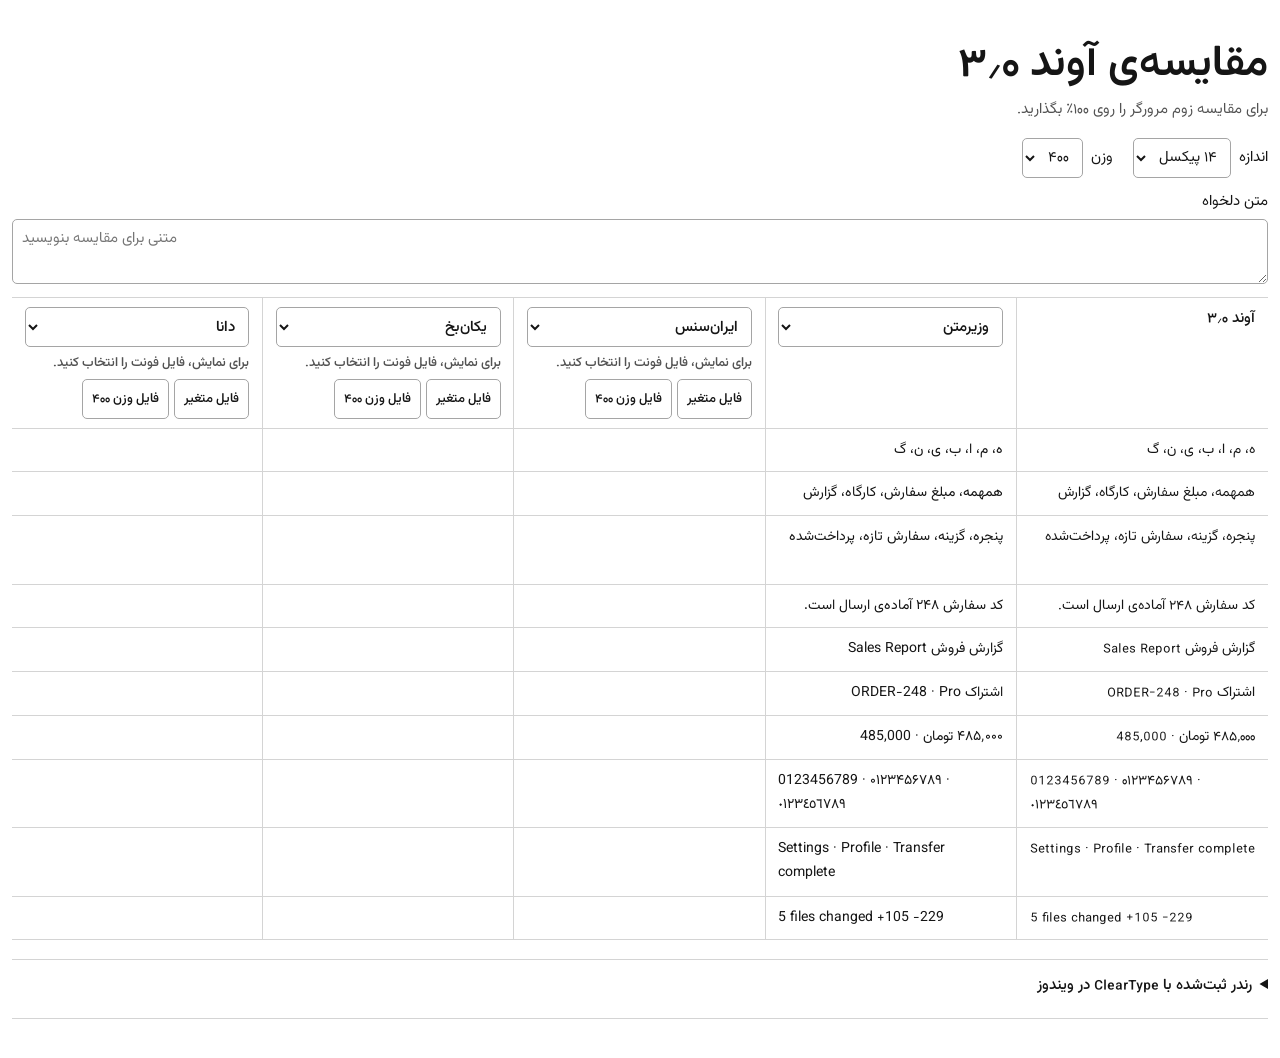
==== commit 92679589: "Release Avand UI 3.0.0" ====
--- a/Preview.html
+++ b/Preview.html
@@ -3,10 +3,10 @@
 <head>
   <meta charset="utf-8">
   <meta name="viewport" content="width=device-width, initial-scale=1">
-  <title>مقایسه‌ی ویرا ۲٫۲</title>
+  <title>مقایسه‌ی آوند ۳٫۰</title>
   <style>
-    @font-face{font-family:ViraCurrent;src:url([data-uri]) format("woff2");font-weight:100 900;ascent-override:89.84375%;descent-override:41.796875%;line-gap-override:0%}
-    @font-face{font-family:ViraFaNum;src:url([data-uri]